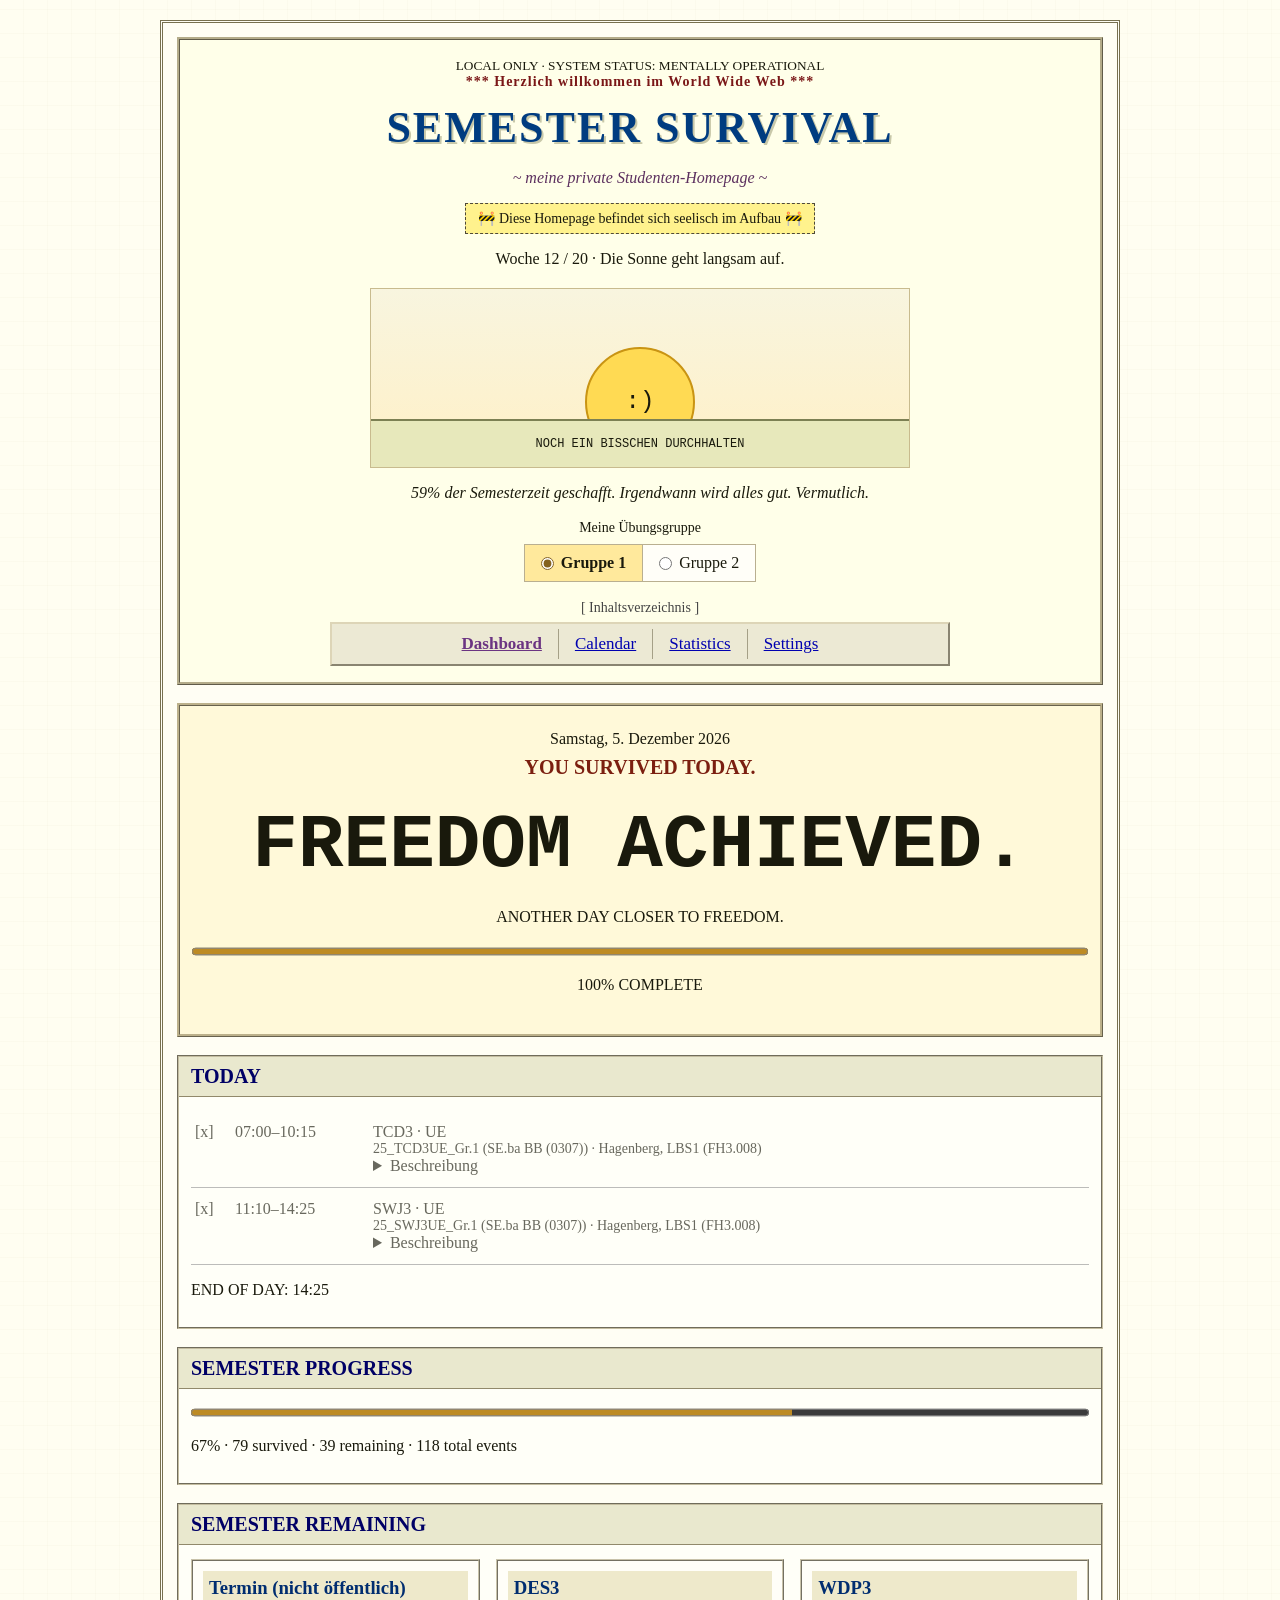
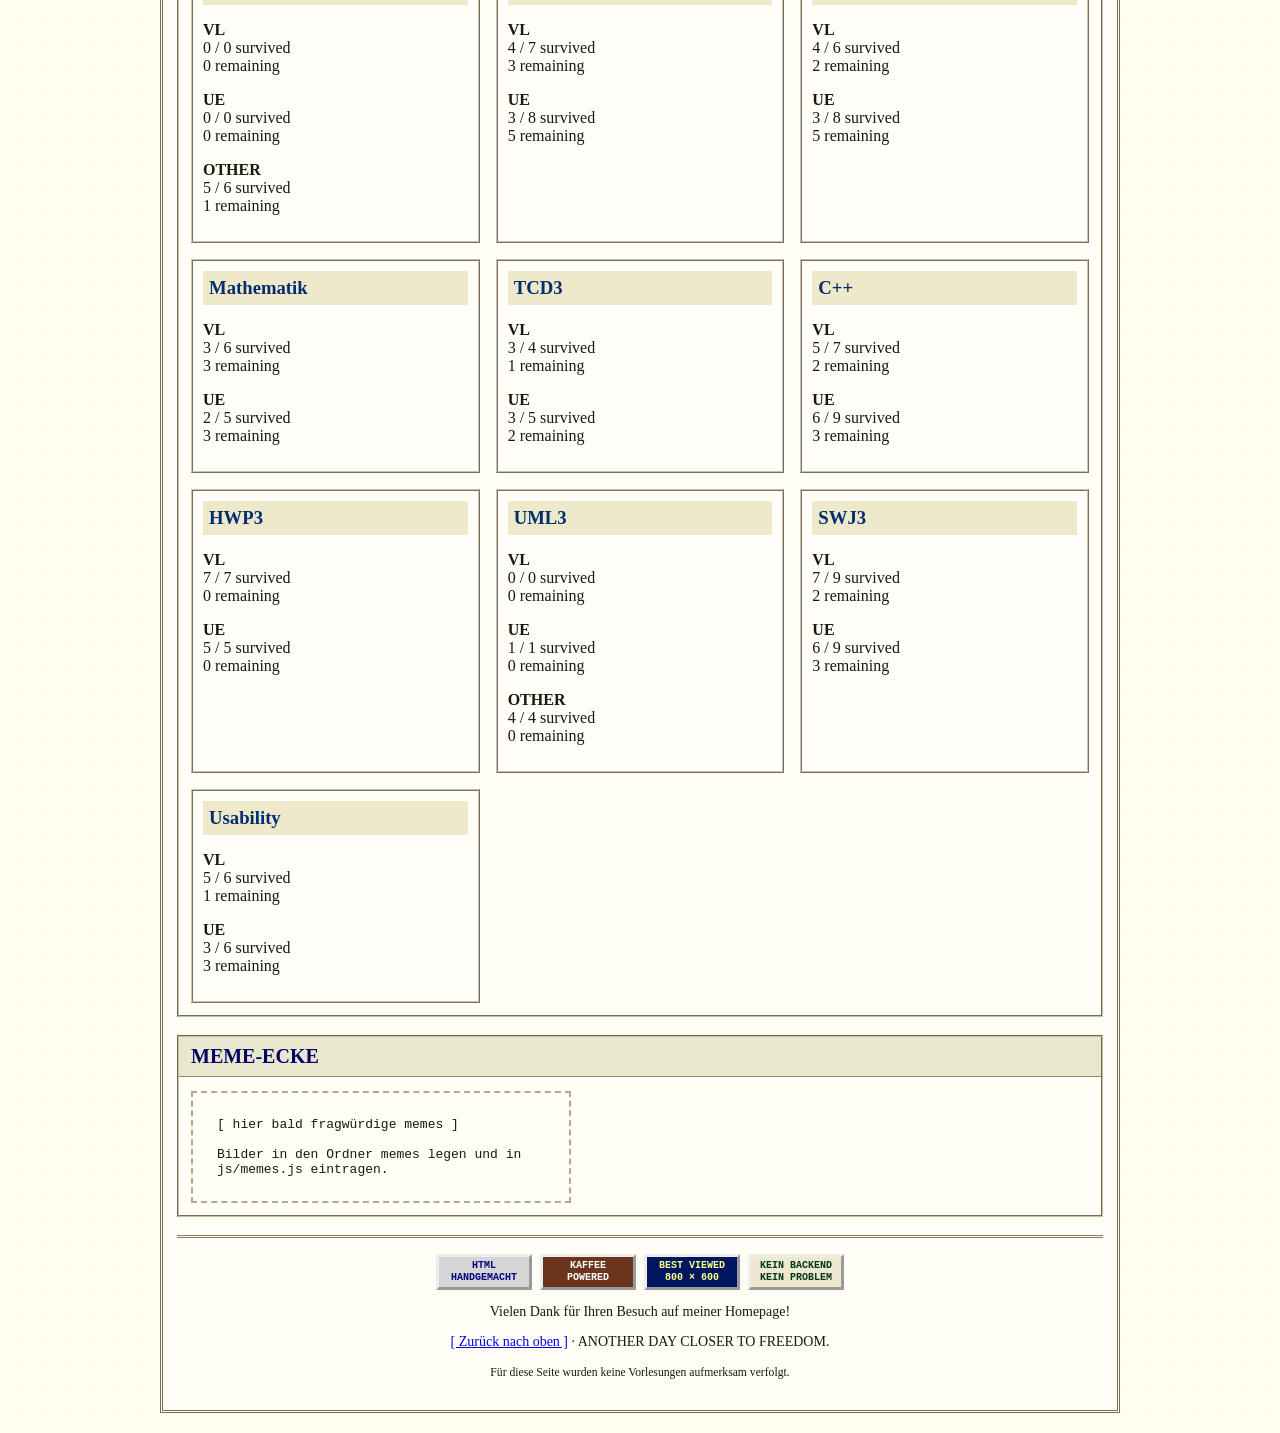
==== index.html @ e429c96f "Semester Survival Website" ====
<!doctype html>
<html lang="de"><head><meta charset="utf-8"><meta name="viewport" content="width=device-width,initial-scale=1"><title>Semester Survival</title><link rel="stylesheet" href="css/base.css"><link rel="stylesheet" href="css/html.css"></head>
<body><div class="shell"><header><small>LOCAL ONLY · SYSTEM STATUS: MENTALLY OPERATIONAL</small><div class="welcome-line">*** Herzlich willkommen im World Wide Web ***</div><h1>SEMESTER SURVIVAL</h1><p class="homepage-subtitle">~ meine private Studenten-Homepage ~</p><div class="construction">🚧 Diese Homepage befindet sich seelisch im Aufbau 🚧</div><p id="era"></p><div class="sun-scene" role="img" aria-label="Eine Sonne geht mit dem Semesterfortschritt auf"><div class="sun">:)</div><div class="horizon">NOCH EIN BISSCHEN DURCHHALTEN</div></div><p id="sun-caption" class="sun-caption"></p><fieldset class="group-toggle"><legend>Meine Übungsgruppe</legend><label><input type="radio" name="study-group" value="1" checked> Gruppe 1</label><label><input type="radio" name="study-group" value="2"> Gruppe 2</label></fieldset><p class="web-directory">[ Inhaltsverzeichnis ]</p><nav aria-label="Hauptnavigation"><button data-view="dashboard">Dashboard</button><button data-view="calendar">Calendar</button><button data-view="statistics">Statistics</button><button data-view="settings">Settings</button></nav></header>
<p id="message" role="status"></p>
<main><section id="dashboard"><article class="hero"><div id="today"></div><h2 id="timer-label">KALENDER IMPORTIEREN</h2><div id="timer" aria-live="off">--:--:--</div><p id="timer-note"></p><progress id="day-progress" max="100" value="0"></progress><p id="day-percent"></p></article><article><h2>TODAY</h2><div id="today-events"></div><p id="day-end"></p></article><article><h2>SEMESTER PROGRESS</h2><progress id="semester-progress" max="100" value="0"></progress><p id="semester-total"></p></article><article><h2>SEMESTER REMAINING</h2><div id="subjects" class="cards"></div></article><article><h2>MEME-ECKE</h2><div id="meme-board" class="meme-board"></div></article></section>
<section id="calendar" hidden><article><div class="month-controls"><button id="prev-month" aria-label="Vorheriger Monat">←</button><h2 id="month-title"></h2><button id="next-month" aria-label="Nächster Monat">→</button></div><div id="month-grid" class="month-grid"></div></article><article><h2 id="selected-date"></h2><div id="selected-events"></div></article></section>
<section id="statistics" hidden><article><h2>STATISTICS</h2><div id="stats"></div></article></section>
<section id="settings" hidden><article><h2>KALENDERIMPORT</h2><p>Deine Datei bleibt auf diesem Gerät. Es werden keine Daten hochgeladen.</p><label class="file-label">ICS-Datei auswählen <input id="file" type="file" accept=".ics,text/calendar"></label><p><button id="reimport">Kalender neu importieren</button> <button id="delete">Alle Daten löschen</button></p><p id="import-info"></p></article><article><h2>SEMESTER & DESIGN</h2><form id="config-form"><label>Semesterbeginn <input id="start-date" type="date" required></label><label>Semesterende <input id="end-date" type="date" required></label><label>Semesterwochen <input id="weeks" type="number" min="1" max="100" required></label><label>Fächer-Mapping (JSON)<textarea id="mapping" rows="12" spellcheck="false"></textarea></label><button type="submit">Einstellungen speichern</button></form></article></section></main><footer><div class="web-badges"><span>HTML<br>HANDGEMACHT</span><span>KAFFEE<br>POWERED</span><span>BEST VIEWED<br>800 × 600</span><span>KEIN BACKEND<br>KEIN PROBLEM</span></div><p>Vielen Dank für Ihren Besuch auf meiner Homepage!</p><p><a href="#">[ Zurück nach oben ]</a> · ANOTHER DAY CLOSER TO FREEDOM.</p><small>Für diese Seite wurden keine Vorlesungen aufmerksam verfolgt.</small></footer></div>
<script src="js/subjects.js"></script><script src="js/calendar.js"></script><script src="js/countdown.js"></script><script src="js/statistics.js"></script><script src="js/designEvolution.js"></script><script src="js/bundledCalendar.js"></script><script src="js/memes.js"></script><script src="js/app.js"></script></body></html>
---- css/base.css ----
*{box-sizing:border-box}body{margin:0;background:#c0c0c0;color:#111;font-family:'Times New Roman',serif}.shell{max-width:1100px;margin:24px auto;padding:16px}header,article{border:2px solid #111;padding:16px;margin-bottom:16px;background:#eee}h1{margin:12px 0;font-size:clamp(26px,5vw,42px)}h2{font-size:18px}nav{display:flex;gap:8px;flex-wrap:wrap}button,input,select,textarea{font:inherit}button{cursor:pointer;padding:8px 14px;border:2px outset #ddd;background:#ddd;color:#111}button[aria-current=page]{font-weight:bold;text-decoration:underline}button:focus-visible,input:focus-visible,select:focus-visible,textarea:focus-visible{outline:3px solid #bd6700;outline-offset:3px}.hero{text-align:center}#timer{font:bold clamp(28px,9vw,100px)/1.2 monospace;overflow-wrap:anywhere}progress{width:100%;height:20px;accent-color:#2762d8}.cards{display:grid;grid-template-columns:repeat(auto-fit,minmax(220px,1fr));gap:16px}.card{padding:12px;border:1px solid currentColor}.event{display:grid;grid-template-columns:32px 130px 1fr;gap:8px;padding:12px 4px;border-bottom:1px solid #999}.event.active{background:#ffed99;font-weight:bold}.event.past{opacity:.65}.detail{display:block;font-size:14px;font-weight:normal;white-space:pre-wrap;overflow-wrap:anywhere}.month-controls{display:flex;justify-content:space-between;align-items:center}.month-grid{display:grid;grid-template-columns:repeat(7,minmax(0,1fr));gap:5px}.month-grid button{min-height:70px;padding:6px}.month-grid .has-events{background:#c6daf9}.month-grid .selected{outline:3px solid #b56300}.month-grid .today{font-weight:bold;border-color:#224fa3}.month-grid small{display:block;font-size:11px}.weekday{text-align:center}label{display:block;margin:14px 0}input,select,textarea{padding:8px;max-width:100%}textarea{width:100%;font-family:monospace}label input, label select{display:block}table{border-collapse:collapse;width:100%}th,td{text-align:left;padding:10px;border:1px solid #888}.table-scroll{overflow:auto}#message:not(:empty){padding:12px;border:1px solid currentColor}footer{display:flex;justify-content:space-between;gap:16px;font-size:12px}[hidden]{display:none!important}@media(max-width:600px){.shell{margin:0;padding:10px}article,header{padding:12px}.event{grid-template-columns:24px 105px 1fr;font-size:14px}.month-grid button{min-height:55px;padding:2px;font-size:13px}footer{display:block}}
---- css/html.css ----
body.html-style{background:#fffdf3;color:#212116;font-family:'Times New Roman',serif}.html-style .shell{max-width:1000px;margin:20px auto}.html-style header,.html-style article{background:transparent;border:0;border-bottom:1px solid #bdb7a0;padding:18px 0;border-radius:0;box-shadow:none}.html-style header{text-align:center;border-bottom:3px double #79725c}.html-style h1{font-size:clamp(28px,5vw,44px)}.html-style h2{font-size:20px}.html-style nav{justify-content:center}.html-style nav button{color:#0000b0;text-decoration:underline;background:transparent;border:0;padding:5px 12px}.html-style nav button[aria-current=page]{color:#6b3482}.html-style .hero{background:#fff8dc;border:1px solid #c9ba8a;padding:28px 12px}.html-style #timer{font-size:clamp(26px,8vw,76px)}.html-style progress{accent-color:#bd8b24;height:15px}.html-style button{background:#f4efdf}.html-style .card{border:1px solid #c7c0a9;background:#fffef8}.html-style .event.active{background:#fff0ad}.sun-scene{height:180px;max-width:540px;margin:20px auto 0;position:relative;overflow:hidden;background:linear-gradient(#f8f5df,#fff0c6);border:1px solid #c8bb8e}.sun{position:absolute;left:50%;bottom:var(--sun-rise,-110px);width:110px;height:110px;margin-left:-55px;border-radius:50%;background:#ffda53;border:2px solid #c99413;display:grid;place-items:center;font:24px monospace;transition:bottom 2s linear}.horizon{position:absolute;bottom:0;height:48px;width:100%;background:#e7e8bb;border-top:2px solid #7c8053;display:grid;place-items:center;font:12px monospace}.sun-caption{text-align:center;font-style:italic}.meme-board{display:flex;flex-wrap:wrap;gap:16px}.meme-board figure{margin:0;max-width:260px;padding:8px;border:1px dashed #999}.meme-board img{max-width:100%;max-height:220px;display:block}.meme-board figcaption{margin-top:6px;font-size:14px}.meme-empty{padding:24px;border:2px dashed #b4aa89;max-width:380px;font-family:monospace}.html-style footer{padding-top:12px}.html-style .month-grid .has-events{background:#fff0ad}@media(prefers-reduced-motion:reduce){.sun{transition:none}}

.group-toggle{display:flex;justify-content:center;gap:0;max-width:300px;margin:18px auto;border:0;padding:0}.group-toggle legend{margin:auto auto 8px;font-size:14px}.group-toggle label{display:flex;align-items:center;gap:7px;margin:0;border:1px solid #b9af90;padding:9px 16px;cursor:pointer;background:#fffef8}.group-toggle label:has(input:checked){background:#ffe99c;font-weight:bold}.group-toggle input{margin:0;accent-color:#84621f}.group-toggle label:first-of-type{border-right:0}

/* Private homepage, circa 1999. Bright, readable and intentionally homemade. */
body.html-style{background-color:#fffef1;background-image:repeating-linear-gradient(0deg,transparent,transparent 23px,#a69b6712 24px),repeating-linear-gradient(90deg,transparent,transparent 23px,#a69b6712 24px);color:#19190c}
.html-style .shell{max-width:960px;background:#fffef4;border:3px double #77704f;padding:14px}
.html-style header{border:3px ridge #b4ac8a;background:#ffffe9;padding:16px 10px;margin-bottom:18px}
.welcome-line{color:#7a1717;font-size:14px;font-weight:bold;letter-spacing:1px}
.html-style h1{color:#003c80;text-shadow:2px 2px #c8c8a9;font-family:'Times New Roman',serif;letter-spacing:2px;margin-bottom:8px}
.homepage-subtitle{font-style:italic;color:#5c305f}.construction{display:inline-block;background:#fff28d;border:1px dashed #4f4939;padding:6px 12px;font-size:14px}
.html-style article{border:2px groove #c4bda0;background:#fffff8;padding:12px;margin-bottom:18px}
.html-style article h2{background:#e9e8ce;border-bottom:1px solid #91896b;margin:-12px -12px 14px;padding:8px 12px;color:#000066;text-align:left}
.html-style .hero{border:3px ridge #bcb18b;background:#fff9d9;padding:24px 12px}
.html-style .hero h2{background:transparent;border:0;margin:0 0 14px;padding:8px;text-align:center;color:#7b1f10}
.html-style nav{gap:0;border:2px outset #ddd5b7;background:#ece9d4;padding:5px;max-width:620px;margin:auto}
.html-style nav button{font-size:17px;border-right:1px solid #a5a087;border-radius:0;padding:5px 16px}.html-style nav button:last-child{border-right:0}
.web-directory{margin:10px 0 6px;font-size:14px;color:#444}
.html-style .card{border:2px ridge #c8c2a9;padding:10px}.html-style .card h3{margin:0 0 12px;background:#eee9cb;padding:6px;color:#002d70}
.html-style button:not([data-view]){border:2px outset #d7d0b3;border-radius:0}.html-style button:not([data-view]):active{border-style:inset}
.html-style .month-grid .selected{outline-color:#000080}.html-style a{color:#0000ee}.html-style a:visited{color:#551a8b}
.html-style footer{display:block;text-align:center;border-top:3px double #858064;padding:16px 4px;font-family:'Times New Roman',serif;font-size:14px}
.web-badges{display:flex;justify-content:center;flex-wrap:wrap;gap:8px}.web-badges span{display:grid;place-content:center;width:96px;height:36px;font:bold 10px/1.2 'Courier New',monospace;background:#d6d6d6;border:3px outset #eee;color:#000080}.web-badges span:nth-child(2){background:#6a351b;color:#fff}.web-badges span:nth-child(3){background:#001760;color:#ffff87}.web-badges span:nth-child(4){background:#eee9ce;color:#00361c}
@media(max-width:600px){.html-style .shell{margin:8px;padding:10px}.html-style nav button{padding:5px 9px;font-size:15px}.welcome-line{font-size:12px}.construction{font-size:12px}.html-style h1{letter-spacing:0}}
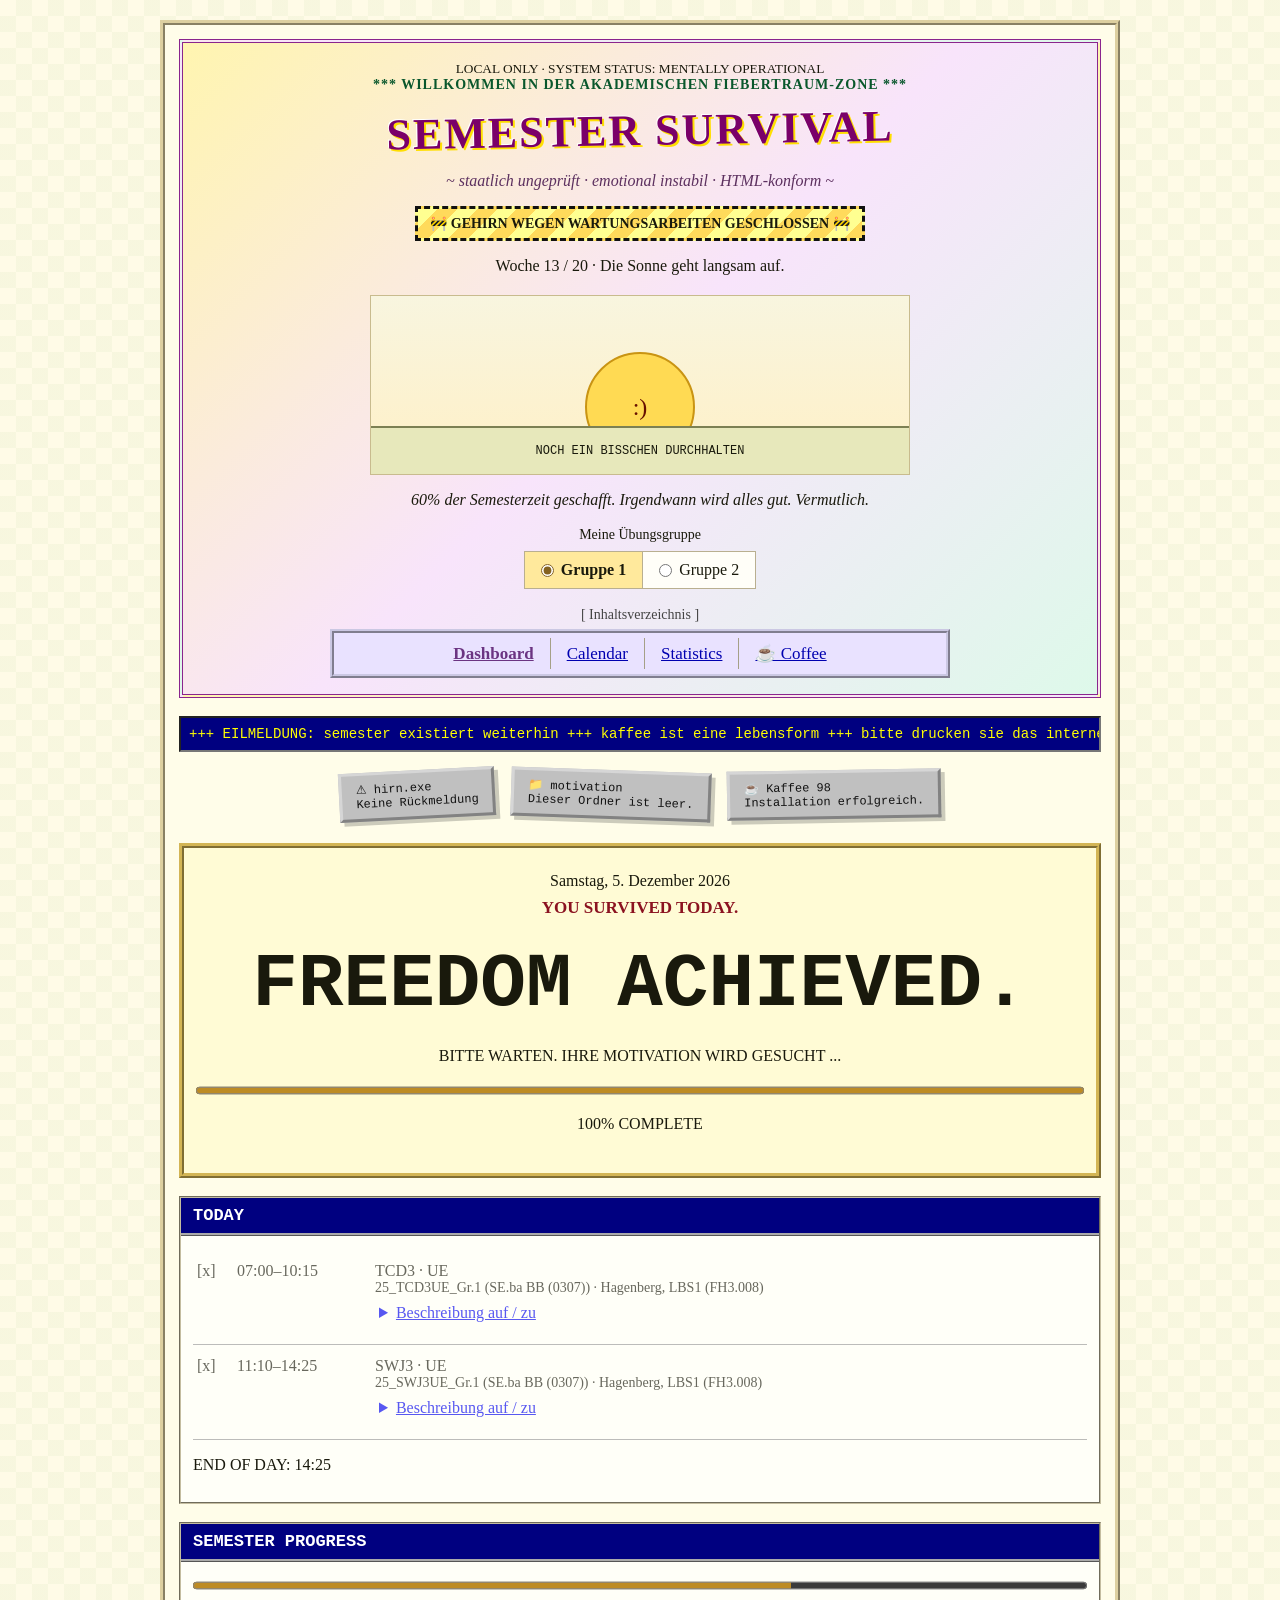
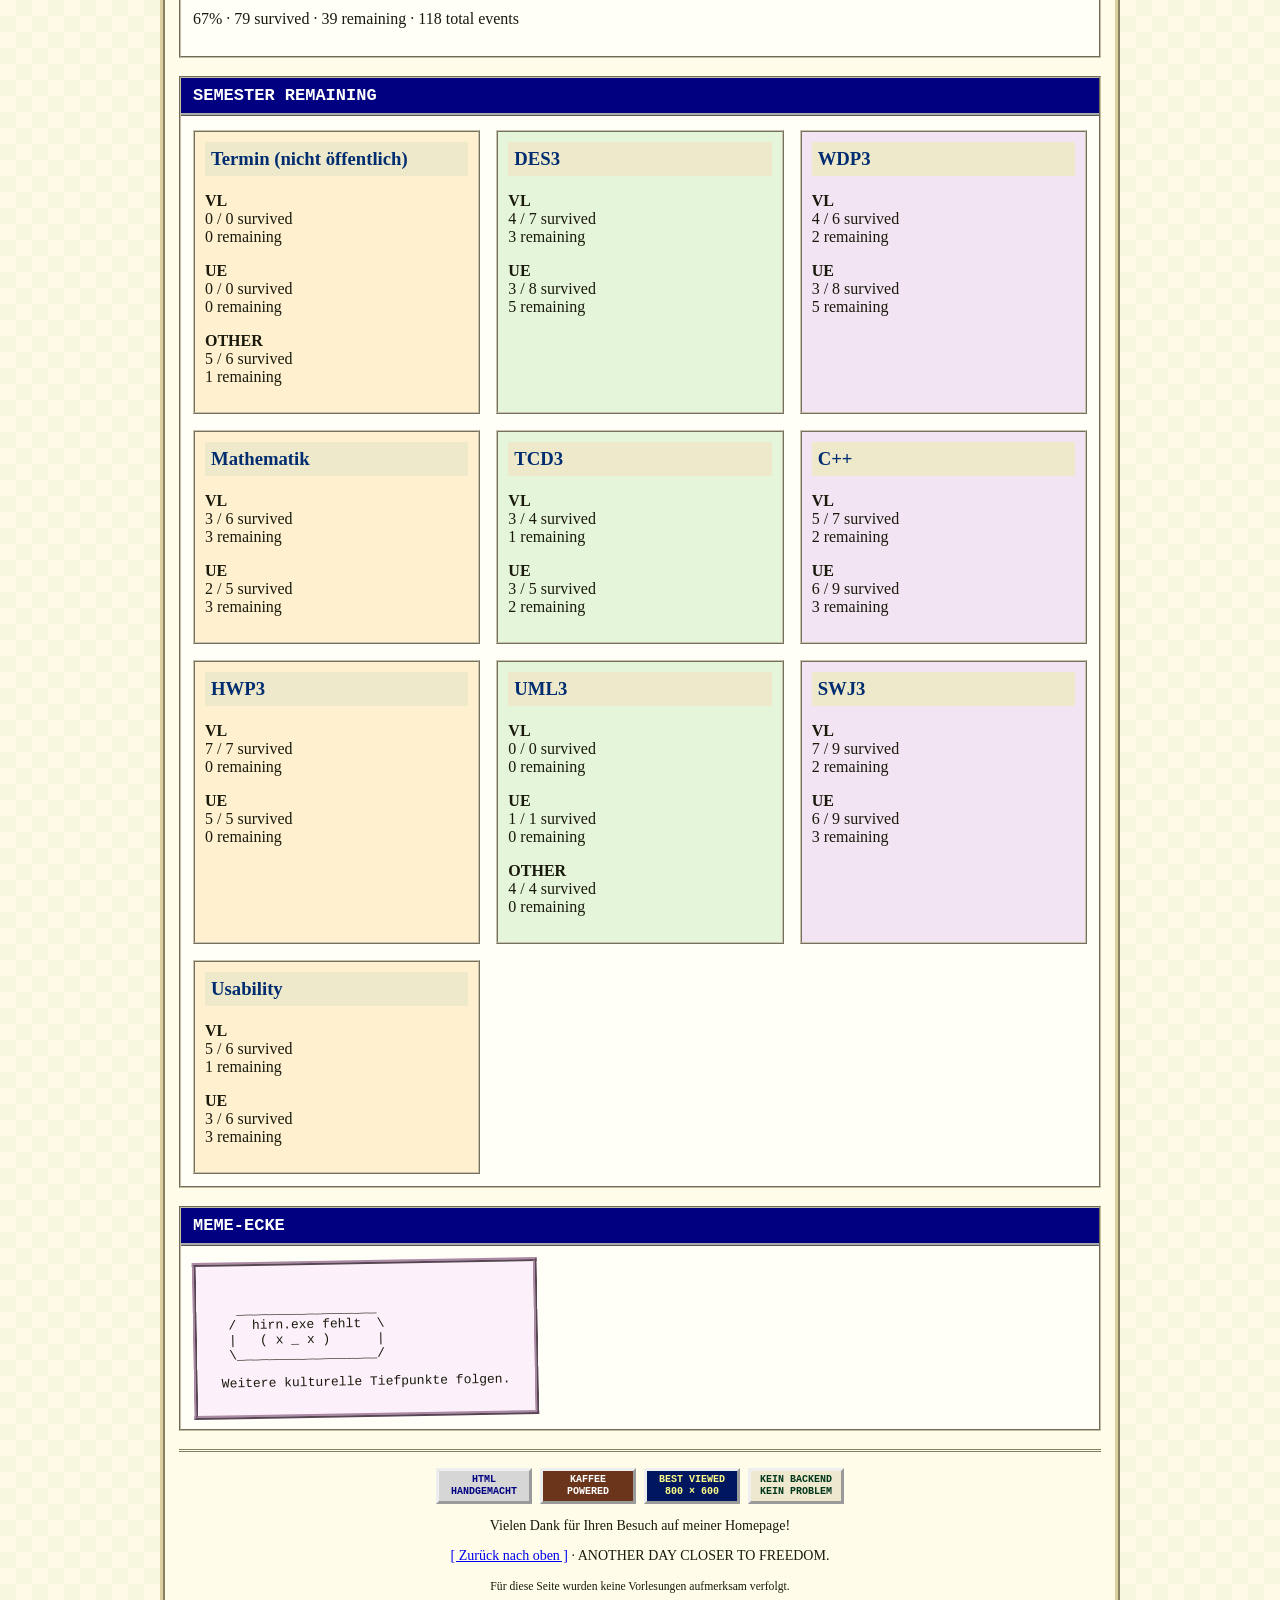
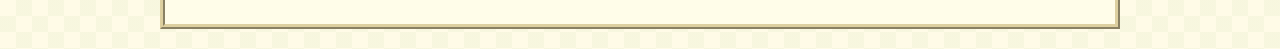
==== commit caf1415d: "dev" ====
--- a/index.html
+++ b/index.html
@@ -1,9 +1,9 @@
 <!doctype html>
-<html lang="de"><head><meta charset="utf-8"><meta name="viewport" content="width=device-width,initial-scale=1"><title>Semester Survival</title><link rel="stylesheet" href="css/base.css"><link rel="stylesheet" href="css/html.css"></head>
-<body><div class="shell"><header><small>LOCAL ONLY · SYSTEM STATUS: MENTALLY OPERATIONAL</small><div class="welcome-line">*** Herzlich willkommen im World Wide Web ***</div><h1>SEMESTER SURVIVAL</h1><p class="homepage-subtitle">~ meine private Studenten-Homepage ~</p><div class="construction">🚧 Diese Homepage befindet sich seelisch im Aufbau 🚧</div><p id="era"></p><div class="sun-scene" role="img" aria-label="Eine Sonne geht mit dem Semesterfortschritt auf"><div class="sun">:)</div><div class="horizon">NOCH EIN BISSCHEN DURCHHALTEN</div></div><p id="sun-caption" class="sun-caption"></p><fieldset class="group-toggle"><legend>Meine Übungsgruppe</legend><label><input type="radio" name="study-group" value="1" checked> Gruppe 1</label><label><input type="radio" name="study-group" value="2"> Gruppe 2</label></fieldset><p class="web-directory">[ Inhaltsverzeichnis ]</p><nav aria-label="Hauptnavigation"><button data-view="dashboard">Dashboard</button><button data-view="calendar">Calendar</button><button data-view="statistics">Statistics</button><button data-view="settings">Settings</button></nav></header>
-<p id="message" role="status"></p>
+<html lang="de"><head><meta charset="utf-8"><meta name="viewport" content="width=device-width,initial-scale=1"><title>Semester Survival</title><link rel="stylesheet" href="css/base.css"><link rel="stylesheet" href="css/html.css"><link rel="stylesheet" href="css/cursed.css"></head>
+<body><div class="shell"><header><small>LOCAL ONLY · SYSTEM STATUS: MENTALLY OPERATIONAL</small><div class="welcome-line">*** WILLKOMMEN IN DER AKADEMISCHEN FIEBERTRAUM-ZONE ***</div><h1>SEMESTER SURVIVAL</h1><p class="homepage-subtitle">~ staatlich ungeprüft · emotional instabil · HTML-konform ~</p><div class="construction">🚧 GEHIRN WEGEN WARTUNGSARBEITEN GESCHLOSSEN 🚧</div><p id="era"></p><div class="sun-scene" role="img" aria-label="Eine Sonne geht mit dem Semesterfortschritt auf"><div class="sun">:)</div><div class="horizon">NOCH EIN BISSCHEN DURCHHALTEN</div></div><p id="sun-caption" class="sun-caption"></p><fieldset class="group-toggle"><legend>Meine Übungsgruppe</legend><label><input type="radio" name="study-group" value="1" checked> Gruppe 1</label><label><input type="radio" name="study-group" value="2"> Gruppe 2</label></fieldset><p class="web-directory">[ Inhaltsverzeichnis ]</p><nav aria-label="Hauptnavigation"><button data-view="dashboard">Dashboard</button><button data-view="calendar">Calendar</button><button data-view="statistics">Statistics</button><button data-view="coffee">☕ Coffee</button></nav></header>
+<div class="cursed-ticker"><span>+++ EILMELDUNG: semester existiert weiterhin +++ kaffee ist eine lebensform +++ bitte drucken sie das internet nicht aus +++</span></div><div class="desktop-junk" aria-hidden="true"><span>⚠ hirn.exe<br>Keine Rückmeldung</span><span>📁 motivation<br>Dieser Ordner ist leer.</span><span>☕ Kaffee 98<br>Installation erfolgreich.</span></div><p id="message" role="status"></p>
 <main><section id="dashboard"><article class="hero"><div id="today"></div><h2 id="timer-label">KALENDER IMPORTIEREN</h2><div id="timer" aria-live="off">--:--:--</div><p id="timer-note"></p><progress id="day-progress" max="100" value="0"></progress><p id="day-percent"></p></article><article><h2>TODAY</h2><div id="today-events"></div><p id="day-end"></p></article><article><h2>SEMESTER PROGRESS</h2><progress id="semester-progress" max="100" value="0"></progress><p id="semester-total"></p></article><article><h2>SEMESTER REMAINING</h2><div id="subjects" class="cards"></div></article><article><h2>MEME-ECKE</h2><div id="meme-board" class="meme-board"></div></article></section>
 <section id="calendar" hidden><article><div class="month-controls"><button id="prev-month" aria-label="Vorheriger Monat">←</button><h2 id="month-title"></h2><button id="next-month" aria-label="Nächster Monat">→</button></div><div id="month-grid" class="month-grid"></div></article><article><h2 id="selected-date"></h2><div id="selected-events"></div></article></section>
 <section id="statistics" hidden><article><h2>STATISTICS</h2><div id="stats"></div></article></section>
-<section id="settings" hidden><article><h2>KALENDERIMPORT</h2><p>Deine Datei bleibt auf diesem Gerät. Es werden keine Daten hochgeladen.</p><label class="file-label">ICS-Datei auswählen <input id="file" type="file" accept=".ics,text/calendar"></label><p><button id="reimport">Kalender neu importieren</button> <button id="delete">Alle Daten löschen</button></p><p id="import-info"></p></article><article><h2>SEMESTER & DESIGN</h2><form id="config-form"><label>Semesterbeginn <input id="start-date" type="date" required></label><label>Semesterende <input id="end-date" type="date" required></label><label>Semesterwochen <input id="weeks" type="number" min="1" max="100" required></label><label>Fächer-Mapping (JSON)<textarea id="mapping" rows="12" spellcheck="false"></textarea></label><button type="submit">Einstellungen speichern</button></form></article></section></main><footer><div class="web-badges"><span>HTML<br>HANDGEMACHT</span><span>KAFFEE<br>POWERED</span><span>BEST VIEWED<br>800 × 600</span><span>KEIN BACKEND<br>KEIN PROBLEM</span></div><p>Vielen Dank für Ihren Besuch auf meiner Homepage!</p><p><a href="#">[ Zurück nach oben ]</a> · ANOTHER DAY CLOSER TO FREEDOM.</p><small>Für diese Seite wurden keine Vorlesungen aufmerksam verfolgt.</small></footer></div>
-<script src="js/subjects.js"></script><script src="js/calendar.js"></script><script src="js/countdown.js"></script><script src="js/statistics.js"></script><script src="js/designEvolution.js"></script><script src="js/bundledCalendar.js"></script><script src="js/memes.js"></script><script src="js/app.js"></script></body></html>
+<section id="coffee" hidden><article class="coffee-hero"><h2>☕ GEMEINSCHAFTSKAFFEE.exe</h2><p>Die Bohne ist stärker als der Wille.</p><div id="coffee-savings" class="coffee-number"></div><p>Ersparnis-Rechnung bis jetzt</p><p id="coffee-days"></p><code id="coffee-formula"></code></article><article><h2>BOHNENBUCHHALTUNG</h2><div id="coffee-costs"></div><p class="calculation-note">Vergleich: früher 3,80 € pro Person und Uni-Tag. Davon ziehen wir hier die gesamten Gemeinschaftsausgaben ab. Das ist eine Vergleichsrechnung, keine Pro-Kopf-Abrechnung. Eine echte Gruppenersparnis benötigt die Anzahl der Kaffeetrinker. Abgeschlossene Tage zählen erst nach dem letzten Termin; nur Tage im konfigurierten Semester zählen.</p></article><article><h2>☕ EHRENTAFEL DER BOHNENBESCHAFFER ☕</h2><div id="coffee-hall" class="coffee-hall"></div><div class="table-scroll"><table><thead><tr><th>Nr.</th><th>Käufer</th><th>Kaufdatum</th><th>Menge</th><th>Kosten</th></tr></thead><tbody id="coffee-buyers"></tbody></table></div></article></section></main><footer><div class="web-badges"><span>HTML<br>HANDGEMACHT</span><span>KAFFEE<br>POWERED</span><span>BEST VIEWED<br>800 × 600</span><span>KEIN BACKEND<br>KEIN PROBLEM</span></div><p>Vielen Dank für Ihren Besuch auf meiner Homepage!</p><p><a href="#">[ Zurück nach oben ]</a> · ANOTHER DAY CLOSER TO FREEDOM.</p><small>Für diese Seite wurden keine Vorlesungen aufmerksam verfolgt.</small></footer></div>
+<script src="js/subjects.js"></script><script src="js/calendar.js"></script><script src="js/countdown.js"></script><script src="js/statistics.js"></script><script src="js/designEvolution.js"></script><script src="js/bundledCalendar.js"></script><script src="js/memes.js"></script><script src="js/coffee.js"></script><script src="js/app.js"></script></body></html>
--- a/css/cursed.css
+++ b/css/cursed.css
@@ -0,0 +1,17 @@
+/* Readable information, deeply questionable decoration. */
+body.html-style{background-color:#fffbe7;background-image:repeating-conic-gradient(#e8efce55 0% 25%,transparent 0% 50%);background-size:32px 32px}
+.html-style .shell{border:5px ridge #ddd0a0;background:#fffde9}
+.html-style header{border:4px double #8a258d;background:linear-gradient(135deg,#fff5b0,#f8e4fb,#def9ea)}
+.html-style h1{color:#7a0069;text-shadow:2px 2px #ffdf00,-1px -1px #fff;transform:rotate(-1deg)}
+.welcome-line{font-family:'Comic Sans MS',cursive;color:#09572c}.construction{border:3px dashed #111;background:repeating-linear-gradient(135deg,#ffff91 0 14px,#ffda5b 14px 28px);font-weight:bold}
+.html-style nav{border:4px ridge #cbc8e3;background:#e9e2ff}.html-style nav button{font-family:'Comic Sans MS','Times New Roman',cursive}
+.cursed-ticker{overflow:hidden;white-space:nowrap;border:2px inset #777;background:#000080;color:#ffff00;font:14px 'Courier New',monospace;padding:8px;margin-bottom:14px}.cursed-ticker span{display:inline-block;animation:cursed-scroll 28s linear infinite}.cursed-ticker:hover span{animation-play-state:paused}
+@keyframes cursed-scroll{from{transform:translateX(10%)}to{transform:translateX(-100%)}}
+.desktop-junk{display:flex;justify-content:center;gap:16px;flex-wrap:wrap;margin:18px 0 24px}.desktop-junk span{border:3px outset #d6d6d6;background:#c0c0c0;padding:7px 14px;font:12px 'Courier New',monospace;color:#111;box-shadow:4px 4px #0003}.desktop-junk span:nth-child(1){transform:rotate(-3deg)}.desktop-junk span:nth-child(2){transform:rotate(2deg)}.desktop-junk span:nth-child(3){transform:rotate(-1deg)}
+.html-style article h2{background:#000080;color:#fff;font:700 17px 'Courier New',monospace;border-bottom:3px ridge #aaa}.html-style .hero{border:5px ridge #d3b555;background:#fffbd5}.html-style .hero h2{color:#8b1220;background:transparent;font-family:'Times New Roman',serif}
+.html-style .card:nth-child(3n+1){background:#fff1cf}.html-style .card:nth-child(3n+2){background:#e5f5da}.html-style .card:nth-child(3n){background:#f3e4f3}.html-style .card h3{font-family:'Comic Sans MS',cursive}
+.sun{font-family:'Comic Sans MS',cursive;color:#671000}.meme-empty{background:#fcf1fb;border:4px ridge #ab89a3;transform:rotate(-1deg)}
+details summary{cursor:pointer;padding:8px 4px;text-decoration:underline;color:#0000ee;min-height:36px}details[open]{background:#fffef1;border:1px dotted #837758;padding:4px}details[open] summary{color:#551a8b}.detail{user-select:text}
+.html-style .coffee-hero{text-align:center;background:#fff0ce;border:5px ridge #997251}.coffee-number{font:bold clamp(34px,7vw,70px) 'Courier New',monospace;color:#386800;overflow-wrap:anywhere}.coffee-hall{display:flex;gap:12px;flex-wrap:wrap;margin:16px 0}.buyer-badge{background:#ffef73;border:4px ridge #d8bd38;padding:16px;font:bold 20px 'Comic Sans MS',cursive;transform:rotate(-2deg)}.calculation-note{font-size:14px;color:#514334;max-width:75ch}#coffee-formula{display:block;overflow-wrap:anywhere}
+@media(prefers-reduced-motion:reduce){.cursed-ticker span{animation:none;white-space:normal}.cursed-ticker{white-space:normal}}
+@media(max-width:600px){.desktop-junk{gap:8px}.desktop-junk span{font-size:10px;padding:6px}.html-style h1{font-size:28px}.html-style nav{max-width:100%;gap:4px}.html-style nav button{font-size:14px;padding:6px}.construction{max-width:100%}.html-style .shell{margin:4px}}
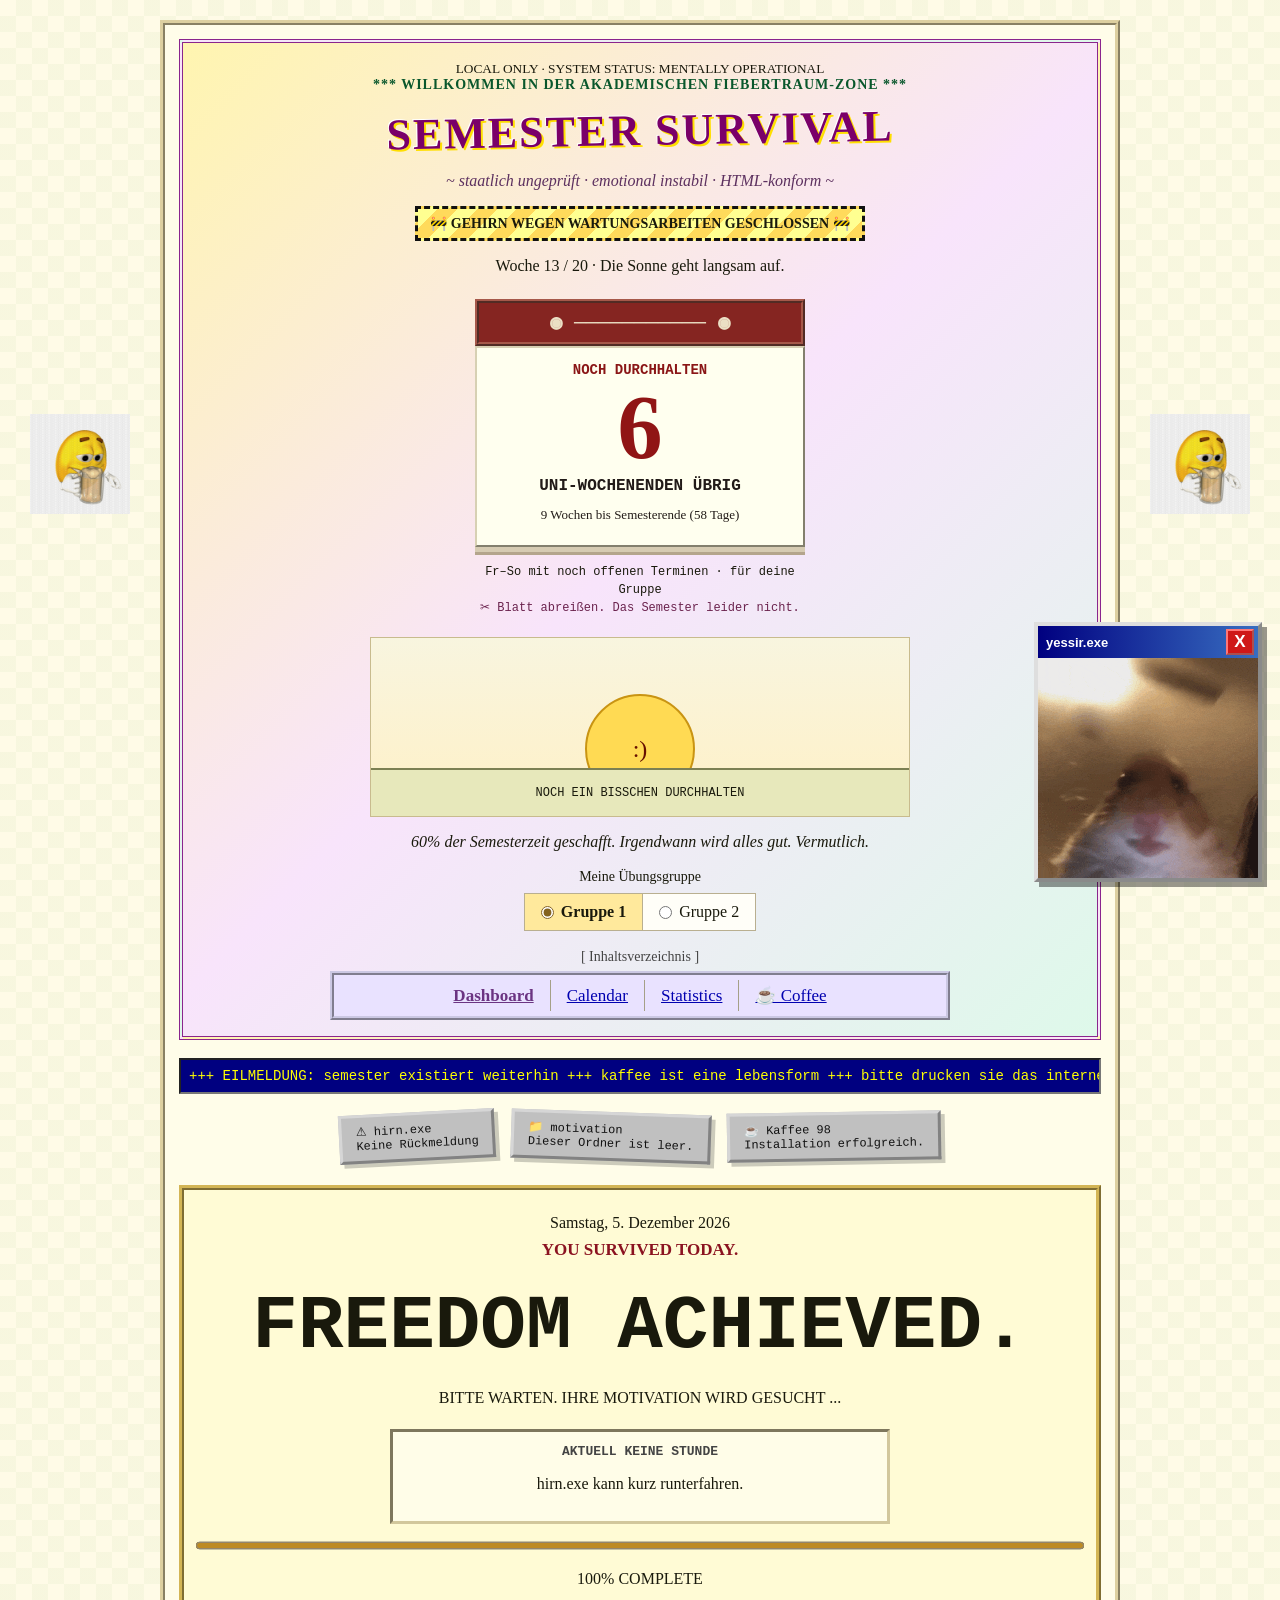
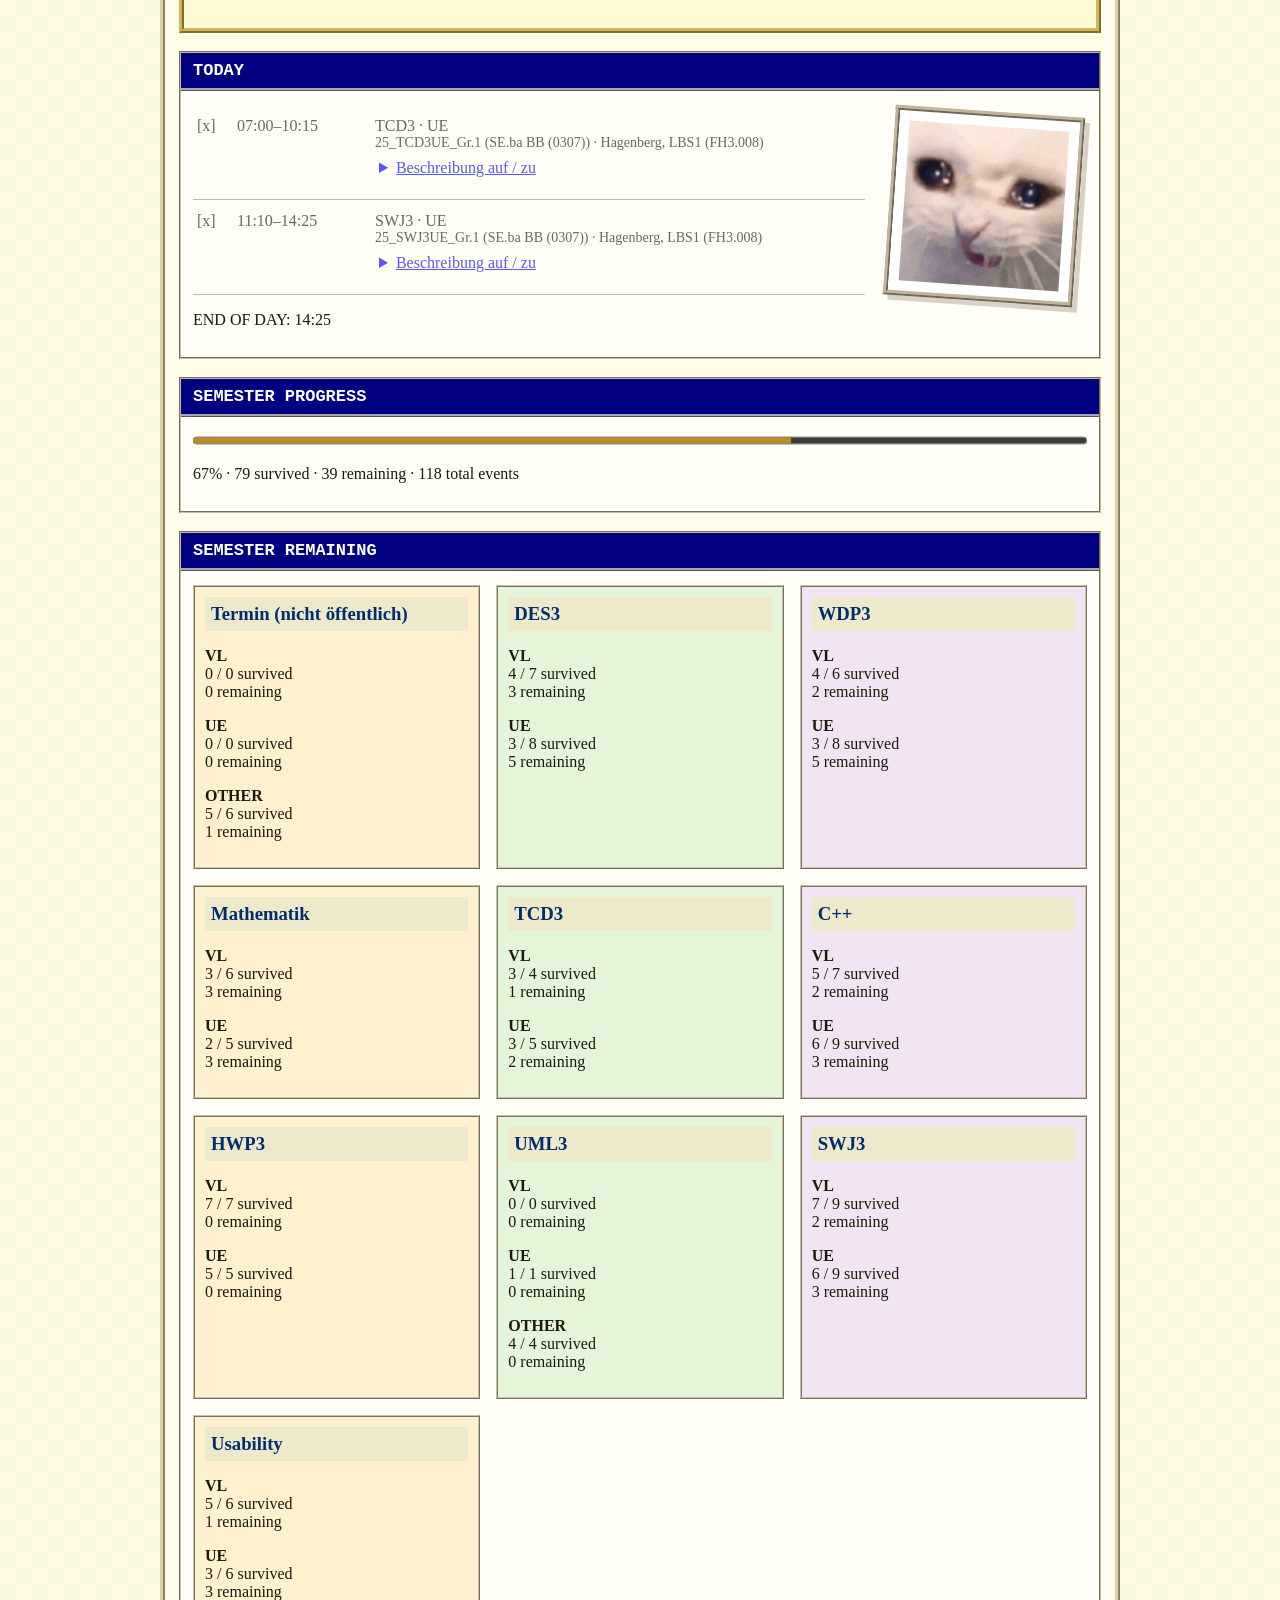
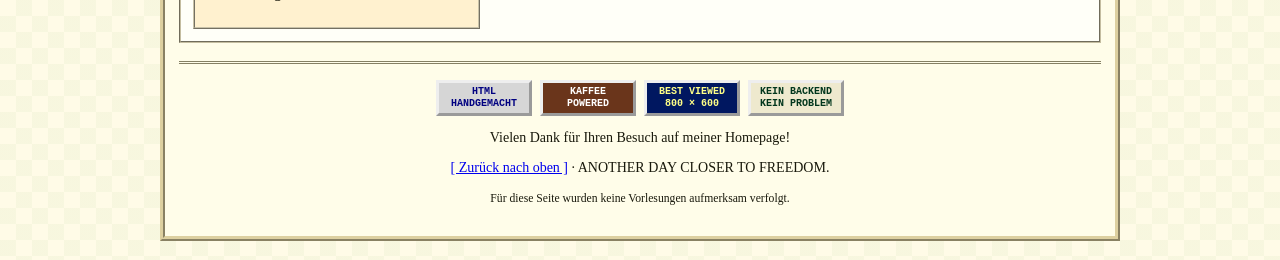
==== commit 7e704249: "dev" ====
--- a/index.html
+++ b/index.html
@@ -1,9 +1,9 @@
 <!doctype html>
 <html lang="de"><head><meta charset="utf-8"><meta name="viewport" content="width=device-width,initial-scale=1"><title>Semester Survival</title><link rel="stylesheet" href="css/base.css"><link rel="stylesheet" href="css/html.css"><link rel="stylesheet" href="css/cursed.css"></head>
-<body><div class="shell"><header><small>LOCAL ONLY · SYSTEM STATUS: MENTALLY OPERATIONAL</small><div class="welcome-line">*** WILLKOMMEN IN DER AKADEMISCHEN FIEBERTRAUM-ZONE ***</div><h1>SEMESTER SURVIVAL</h1><p class="homepage-subtitle">~ staatlich ungeprüft · emotional instabil · HTML-konform ~</p><div class="construction">🚧 GEHIRN WEGEN WARTUNGSARBEITEN GESCHLOSSEN 🚧</div><p id="era"></p><div class="sun-scene" role="img" aria-label="Eine Sonne geht mit dem Semesterfortschritt auf"><div class="sun">:)</div><div class="horizon">NOCH EIN BISSCHEN DURCHHALTEN</div></div><p id="sun-caption" class="sun-caption"></p><fieldset class="group-toggle"><legend>Meine Übungsgruppe</legend><label><input type="radio" name="study-group" value="1" checked> Gruppe 1</label><label><input type="radio" name="study-group" value="2"> Gruppe 2</label></fieldset><p class="web-directory">[ Inhaltsverzeichnis ]</p><nav aria-label="Hauptnavigation"><button data-view="dashboard">Dashboard</button><button data-view="calendar">Calendar</button><button data-view="statistics">Statistics</button><button data-view="coffee">☕ Coffee</button></nav></header>
+<body><div class="beer-orbit beer-left" aria-hidden="true"><img src="img/1776745_11707.gif" width="500" height="500" alt=""></div><div class="beer-orbit beer-right" aria-hidden="true"><img src="img/1776745_11707.gif" width="500" height="500" alt=""></div><div class="shell"><header><small>LOCAL ONLY · SYSTEM STATUS: MENTALLY OPERATIONAL</small><div class="welcome-line">*** WILLKOMMEN IN DER AKADEMISCHEN FIEBERTRAUM-ZONE ***</div><h1>SEMESTER SURVIVAL</h1><p class="homepage-subtitle">~ staatlich ungeprüft · emotional instabil · HTML-konform ~</p><div class="construction">🚧 GEHIRN WEGEN WARTUNGSARBEITEN GESCHLOSSEN 🚧</div><p id="era"></p><div class="week-calendar"><div class="week-calendar-binding" aria-hidden="true">◉ ─────────── ◉</div><button id="tear-week" class="week-calendar-sheet" type="button" aria-label="Kalenderblatt abreißen"><span class="week-calendar-heading">NOCH DURCHHALTEN</span><strong id="weekends-left">--</strong><span>UNI-WOCHENENDEN ÜBRIG</span><small id="calendar-weeks-left"></small></button><p class="week-calendar-note">Fr–So mit noch offenen Terminen · für deine Gruppe<br><span>✂ Blatt abreißen. Das Semester leider nicht.</span></p></div><div class="sun-scene" role="img" aria-label="Eine Sonne geht mit dem Semesterfortschritt auf"><div class="sun">:)</div><div class="horizon">NOCH EIN BISSCHEN DURCHHALTEN</div></div><p id="sun-caption" class="sun-caption"></p><fieldset class="group-toggle"><legend>Meine Übungsgruppe</legend><label><input type="radio" name="study-group" value="1" checked> Gruppe 1</label><label><input type="radio" name="study-group" value="2"> Gruppe 2</label></fieldset><p class="web-directory">[ Inhaltsverzeichnis ]</p><nav aria-label="Hauptnavigation"><button data-view="dashboard">Dashboard</button><button data-view="calendar">Calendar</button><button data-view="statistics">Statistics</button><button data-view="coffee">☕ Coffee</button></nav></header>
 <div class="cursed-ticker"><span>+++ EILMELDUNG: semester existiert weiterhin +++ kaffee ist eine lebensform +++ bitte drucken sie das internet nicht aus +++</span></div><div class="desktop-junk" aria-hidden="true"><span>⚠ hirn.exe<br>Keine Rückmeldung</span><span>📁 motivation<br>Dieser Ordner ist leer.</span><span>☕ Kaffee 98<br>Installation erfolgreich.</span></div><p id="message" role="status"></p>
-<main><section id="dashboard"><article class="hero"><div id="today"></div><h2 id="timer-label">KALENDER IMPORTIEREN</h2><div id="timer" aria-live="off">--:--:--</div><p id="timer-note"></p><progress id="day-progress" max="100" value="0"></progress><p id="day-percent"></p></article><article><h2>TODAY</h2><div id="today-events"></div><p id="day-end"></p></article><article><h2>SEMESTER PROGRESS</h2><progress id="semester-progress" max="100" value="0"></progress><p id="semester-total"></p></article><article><h2>SEMESTER REMAINING</h2><div id="subjects" class="cards"></div></article><article><h2>MEME-ECKE</h2><div id="meme-board" class="meme-board"></div></article></section>
+<main><section id="dashboard"><article class="hero"><div id="today"></div><h2 id="timer-label">KALENDER IMPORTIEREN</h2><div id="timer" aria-live="off">--:--:--</div><p id="timer-note"></p><div class="lesson-clock"><h3 id="lesson-label"></h3><div id="lesson-timers"></div></div><progress id="day-progress" max="100" value="0"></progress><p id="day-percent"></p></article><article class="attendance-article"><h2>TODAY</h2><figure class="cursed-photo attendance-cat"><img src="img/tumblr_5c0a333415df0bd1a324178a2ef43d12_bbdc54ec_400.gif" width="280" height="280" alt="Traurige Katze mit großen, tränenden Augen" loading="lazy"></figure><div id="today-events"></div><p id="day-end"></p></article><article><h2>SEMESTER PROGRESS</h2><progress id="semester-progress" max="100" value="0"></progress><p id="semester-total"></p></article><article><h2>SEMESTER REMAINING</h2><div id="subjects" class="cards"></div></article><article id="meme-section" hidden><h2>MEME-ECKE</h2><div id="meme-board" class="meme-board"></div></article></section>
 <section id="calendar" hidden><article><div class="month-controls"><button id="prev-month" aria-label="Vorheriger Monat">←</button><h2 id="month-title"></h2><button id="next-month" aria-label="Nächster Monat">→</button></div><div id="month-grid" class="month-grid"></div></article><article><h2 id="selected-date"></h2><div id="selected-events"></div></article></section>
-<section id="statistics" hidden><article><h2>STATISTICS</h2><div id="stats"></div></article></section>
-<section id="coffee" hidden><article class="coffee-hero"><h2>☕ GEMEINSCHAFTSKAFFEE.exe</h2><p>Die Bohne ist stärker als der Wille.</p><div id="coffee-savings" class="coffee-number"></div><p>Ersparnis-Rechnung bis jetzt</p><p id="coffee-days"></p><code id="coffee-formula"></code></article><article><h2>BOHNENBUCHHALTUNG</h2><div id="coffee-costs"></div><p class="calculation-note">Vergleich: früher 3,80 € pro Person und Uni-Tag. Davon ziehen wir hier die gesamten Gemeinschaftsausgaben ab. Das ist eine Vergleichsrechnung, keine Pro-Kopf-Abrechnung. Eine echte Gruppenersparnis benötigt die Anzahl der Kaffeetrinker. Abgeschlossene Tage zählen erst nach dem letzten Termin; nur Tage im konfigurierten Semester zählen.</p></article><article><h2>☕ EHRENTAFEL DER BOHNENBESCHAFFER ☕</h2><div id="coffee-hall" class="coffee-hall"></div><div class="table-scroll"><table><thead><tr><th>Nr.</th><th>Käufer</th><th>Kaufdatum</th><th>Menge</th><th>Kosten</th></tr></thead><tbody id="coffee-buyers"></tbody></table></div></article></section></main><footer><div class="web-badges"><span>HTML<br>HANDGEMACHT</span><span>KAFFEE<br>POWERED</span><span>BEST VIEWED<br>800 × 600</span><span>KEIN BACKEND<br>KEIN PROBLEM</span></div><p>Vielen Dank für Ihren Besuch auf meiner Homepage!</p><p><a href="#">[ Zurück nach oben ]</a> · ANOTHER DAY CLOSER TO FREEDOM.</p><small>Für diese Seite wurden keine Vorlesungen aufmerksam verfolgt.</small></footer></div>
-<script src="js/subjects.js"></script><script src="js/calendar.js"></script><script src="js/countdown.js"></script><script src="js/statistics.js"></script><script src="js/designEvolution.js"></script><script src="js/bundledCalendar.js"></script><script src="js/memes.js"></script><script src="js/coffee.js"></script><script src="js/app.js"></script></body></html>
+<section id="statistics" hidden><article><h2>STATISTICS</h2><div id="stats"></div><figure class="cursed-photo statistic-cat"><img src="img/eBN3x7.gif" width="320" height="346" alt="Katze neben einem Weinglas im bunten Discolicht" loading="lazy"></figure></article></section>
+<section id="coffee" hidden><article class="coffee-hero"><h2>☕ GEMEINSCHAFTSKAFFEE.exe</h2><p>Die Bohne ist stärker als der Wille.</p><figure class="cursed-photo coffee-painting"><img src="img/tumblr_inline_ob1j8sKy8g1qmspc6_500.gif" width="450" height="450" alt="Figuren aus einem historischen Gemälde bestaunen eine riesige Kaffeetasse" loading="lazy"></figure><div id="coffee-savings" class="coffee-number"></div><p>Ersparnis-Rechnung bis jetzt</p><p id="coffee-days"></p><code id="coffee-formula"></code></article><article><h2>BOHNENBUCHHALTUNG</h2><div id="coffee-costs"></div><p class="calculation-note">Vergleich: früher 3,80 € pro Person und Uni-Tag. Davon ziehen wir hier die gesamten Gemeinschaftsausgaben ab. Das ist eine Vergleichsrechnung, keine Pro-Kopf-Abrechnung. Eine echte Gruppenersparnis benötigt die Anzahl der Kaffeetrinker. Abgeschlossene Tage zählen erst nach dem letzten Termin; nur Tage im konfigurierten Semester zählen.</p></article><article><h2>☕ EHRENTAFEL DER BOHNENBESCHAFFER ☕</h2><div id="coffee-hall" class="coffee-hall"></div><div class="table-scroll"><table><thead><tr><th>Nr.</th><th>Käufer</th><th>Kaufdatum</th><th>Menge</th><th>Kosten</th></tr></thead><tbody id="coffee-buyers"></tbody></table></div></article></section></main><footer><div class="web-badges"><span>HTML<br>HANDGEMACHT</span><span>KAFFEE<br>POWERED</span><span>BEST VIEWED<br>800 × 600</span><span>KEIN BACKEND<br>KEIN PROBLEM</span></div><p>Vielen Dank für Ihren Besuch auf meiner Homepage!</p><p><a href="#">[ Zurück nach oben ]</a> · ANOTHER DAY CLOSER TO FREEDOM.</p><small>Für diese Seite wurden keine Vorlesungen aufmerksam verfolgt.</small></footer></div>
+<aside id="yessir-window" class="yessir-window" aria-label="Yessir-Fenster"><div class="yessir-titlebar"><span>yessir.exe</span><button id="yessir-close" type="button" aria-label="Yessir-Fenster schließen">X</button></div><img src="img/yessir-4t.gif" width="220" height="220" alt="Yessir-Meme"></aside><script src="js/subjects.js"></script><script src="js/calendar.js"></script><script src="js/countdown.js"></script><script src="js/statistics.js"></script><script src="js/designEvolution.js"></script><script src="js/bundledCalendar.js"></script><script src="js/memes.js"></script><script src="js/coffee.js"></script><script src="js/app.js"></script><script src="js/yessir.js"></script></body></html>
--- a/css/cursed.css
+++ b/css/cursed.css
@@ -15,3 +15,24 @@
 .html-style .coffee-hero{text-align:center;background:#fff0ce;border:5px ridge #997251}.coffee-number{font:bold clamp(34px,7vw,70px) 'Courier New',monospace;color:#386800;overflow-wrap:anywhere}.coffee-hall{display:flex;gap:12px;flex-wrap:wrap;margin:16px 0}.buyer-badge{background:#ffef73;border:4px ridge #d8bd38;padding:16px;font:bold 20px 'Comic Sans MS',cursive;transform:rotate(-2deg)}.calculation-note{font-size:14px;color:#514334;max-width:75ch}#coffee-formula{display:block;overflow-wrap:anywhere}
 @media(prefers-reduced-motion:reduce){.cursed-ticker span{animation:none;white-space:normal}.cursed-ticker{white-space:normal}}
 @media(max-width:600px){.desktop-junk{gap:8px}.desktop-junk span{font-size:10px;padding:6px}.html-style h1{font-size:28px}.html-style nav{max-width:100%;gap:4px}.html-style nav button{font-size:14px;padding:6px}.construction{max-width:100%}.html-style .shell{margin:4px}}
+
+/* User-supplied GIFs: deliberately crooked, without covering controls. */
+.cursed-photo{width:fit-content;max-width:100%;padding:10px;margin:20px auto 26px;background:#fff;border:5px ridge #c2b49b;box-shadow:5px 5px #66472840;text-align:center;transform:rotate(-2deg)}
+.cursed-photo img{display:block;max-width:100%;height:auto;object-fit:contain;margin:auto}.cursed-photo figcaption{max-width:36ch;margin:10px auto 2px;font:16px 'Comic Sans MS',cursive;overflow-wrap:anywhere}.cursed-photo figcaption small{display:block;margin-top:6px;font:12px 'Courier New',monospace}.photo-stamp{display:block;background:#ffff86;border:1px dashed #7b004c;color:#640053;padding:5px;margin-bottom:10px;font:bold 12px 'Courier New',monospace}
+.attendance-cat{float:right;width:190px;margin:6px 8px 22px 24px;transform:rotate(4deg)}.attendance-article::after{content:'';display:block;clear:both}.attendance-cat figcaption{font-size:13px}.statistic-cat{width:225px;transform:rotate(-5deg);margin-top:30px}.coffee-painting{width:280px;transform:rotate(2deg);background:#f8edce}.coffee-painting .photo-stamp{background:#8b3320;color:#fff7a2}.html-style .meme-board figure{background:#fff3aa;border:5px outset #cbc7a7;transform:rotate(-3deg);padding:10px;max-width:240px;margin:12px}.meme-board figcaption{font-family:'Comic Sans MS',cursive}.html-style .meme-board img{height:auto;width:100%;max-height:none}
+@media(max-width:600px){.attendance-cat{float:none;margin:16px auto 22px;width:170px}.cursed-photo{transform:rotate(-1deg)}.coffee-painting{width:240px}.statistic-cat{width:190px}.html-style .meme-board figure{margin:12px auto;max-width:210px}}
+/* Two desktop satellites, outside the main content and rotating in opposite directions. */
+.beer-orbit{position:fixed;top:46vh;width:100px;height:100px;pointer-events:none;z-index:1}.beer-orbit img{display:block;width:100%;height:auto;animation:beer-spin 9s linear infinite}.beer-left{left:calc(50% - 610px)}.beer-right{right:calc(50% - 610px)}.beer-right img{animation-direction:reverse;animation-duration:12s}
+@keyframes beer-spin{from{transform:rotate(0deg)}to{transform:rotate(360deg)}}
+@media(max-width:1239px){.beer-orbit{display:none}}
+@media(prefers-reduced-motion:reduce){.beer-orbit img{animation:none}}
+/* Non-modal desktop nuisance: the rest of the site remains clickable. */
+.yessir-window{position:fixed;right:18px;bottom:18px;z-index:20;width:228px;max-width:calc(100vw - 24px);background:#c0c0c0;border:4px outset #dedede;box-shadow:5px 5px #0006;padding:0}
+.yessir-titlebar{display:flex;align-items:center;justify-content:space-between;gap:12px;background:linear-gradient(90deg,#000080,#386dc0);color:#fff;padding:3px 4px 3px 8px;font:bold 13px Tahoma,Arial,sans-serif}
+.yessir-titlebar #yessir-close{background:#cf1717;color:#fff;border:2px outset #ff7777;border-radius:0;padding:0;width:28px;height:26px;font:bold 17px Arial,sans-serif;cursor:pointer}.yessir-titlebar #yessir-close:active{border-style:inset}.yessir-titlebar #yessir-close:hover{background:#f32424}
+.yessir-window>img{display:block;width:100%;height:auto}
+@media(max-width:600px){.yessir-window{width:142px;right:8px;bottom:8px}.yessir-titlebar{font-size:11px}}
+.week-calendar{max-width:330px;margin:24px auto 18px;perspective:700px}.week-calendar-binding{background:#852521;color:#ebdfc4;border:4px ridge #a6584a;padding:7px;font:bold 20px monospace}.html-style .week-calendar-sheet{display:flex;flex-direction:column;align-items:center;width:100%;background:#ffffef;border:1px solid #baad8e;border-top:3px dashed #a29475;padding:14px 8px 22px;box-shadow:0 5px #d6cbb2,0 8px #b4a58c;cursor:pointer;color:#221b18;transform-origin:top center}.week-calendar-heading{font:bold 14px 'Courier New',monospace;color:#8a1616}.week-calendar-sheet strong{font:bold 90px/1.1 'Times New Roman',serif;color:#901515}.week-calendar-sheet>span:last-of-type{font:bold 16px 'Courier New',monospace}.week-calendar-sheet small{margin-top:12px;font:13px 'Times New Roman',serif}.week-calendar-note{font:12px/1.5 'Courier New',monospace;margin-top:16px}.week-calendar-note span{color:#6b234e}.week-calendar-sheet.tearing{animation:tear-week .65s ease-in-out}
+@keyframes tear-week{0%{transform:rotateX(0);opacity:1}45%{transform:translateY(55px) rotateX(-70deg) rotate(-10deg);opacity:0}46%{transform:translateY(-12px);opacity:0}100%{transform:rotateX(0);opacity:1}}
+.lesson-clock{max-width:500px;margin:22px auto 12px;padding:12px;border:3px inset #d2c79c;background:#fffde8}.lesson-clock h3{font:bold 13px 'Courier New',monospace;margin:0 0 10px;color:#444}.lesson-item{display:flex;flex-direction:column;gap:5px;margin:8px 0}.lesson-time{font:bold clamp(26px,5vw,36px)/1.2 'Courier New',monospace;color:#1a4860}.lesson-item>span{font-size:14px}
+@media(prefers-reduced-motion:reduce){.week-calendar-sheet.tearing{animation:none}}
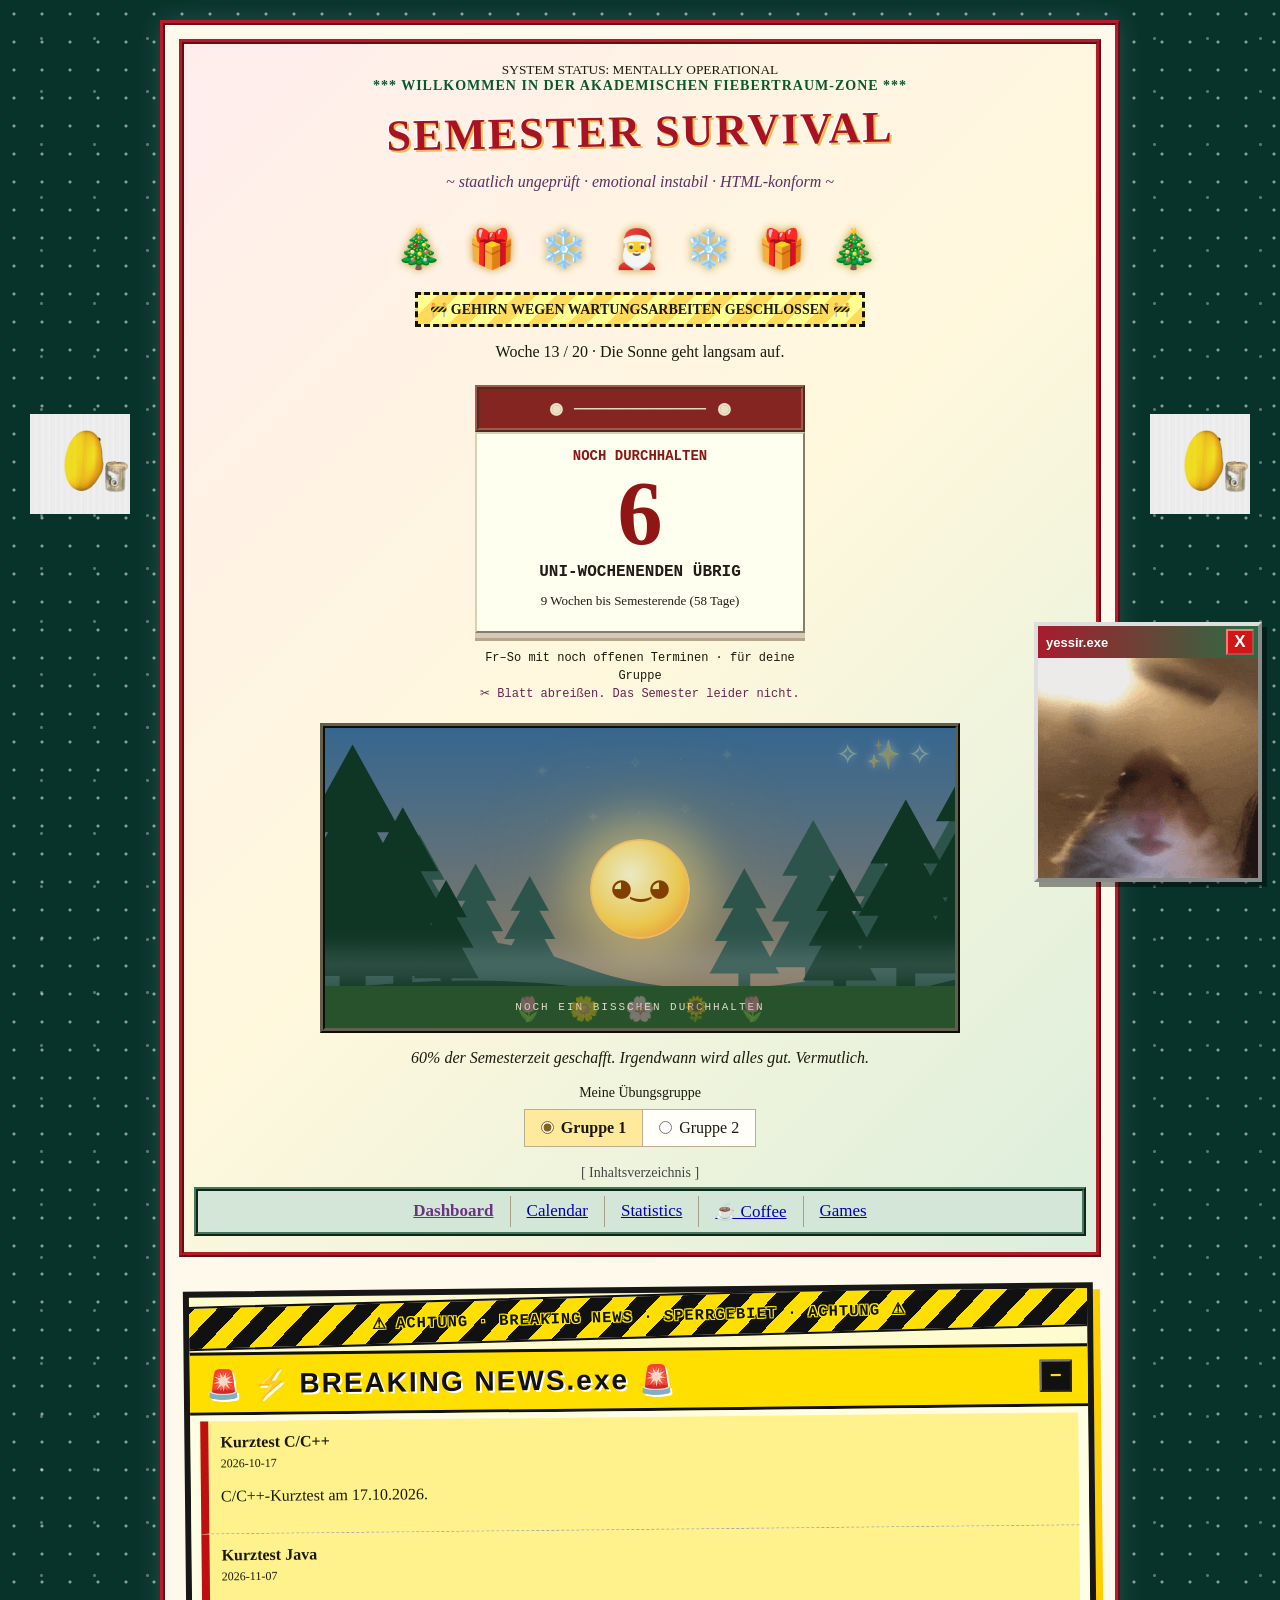
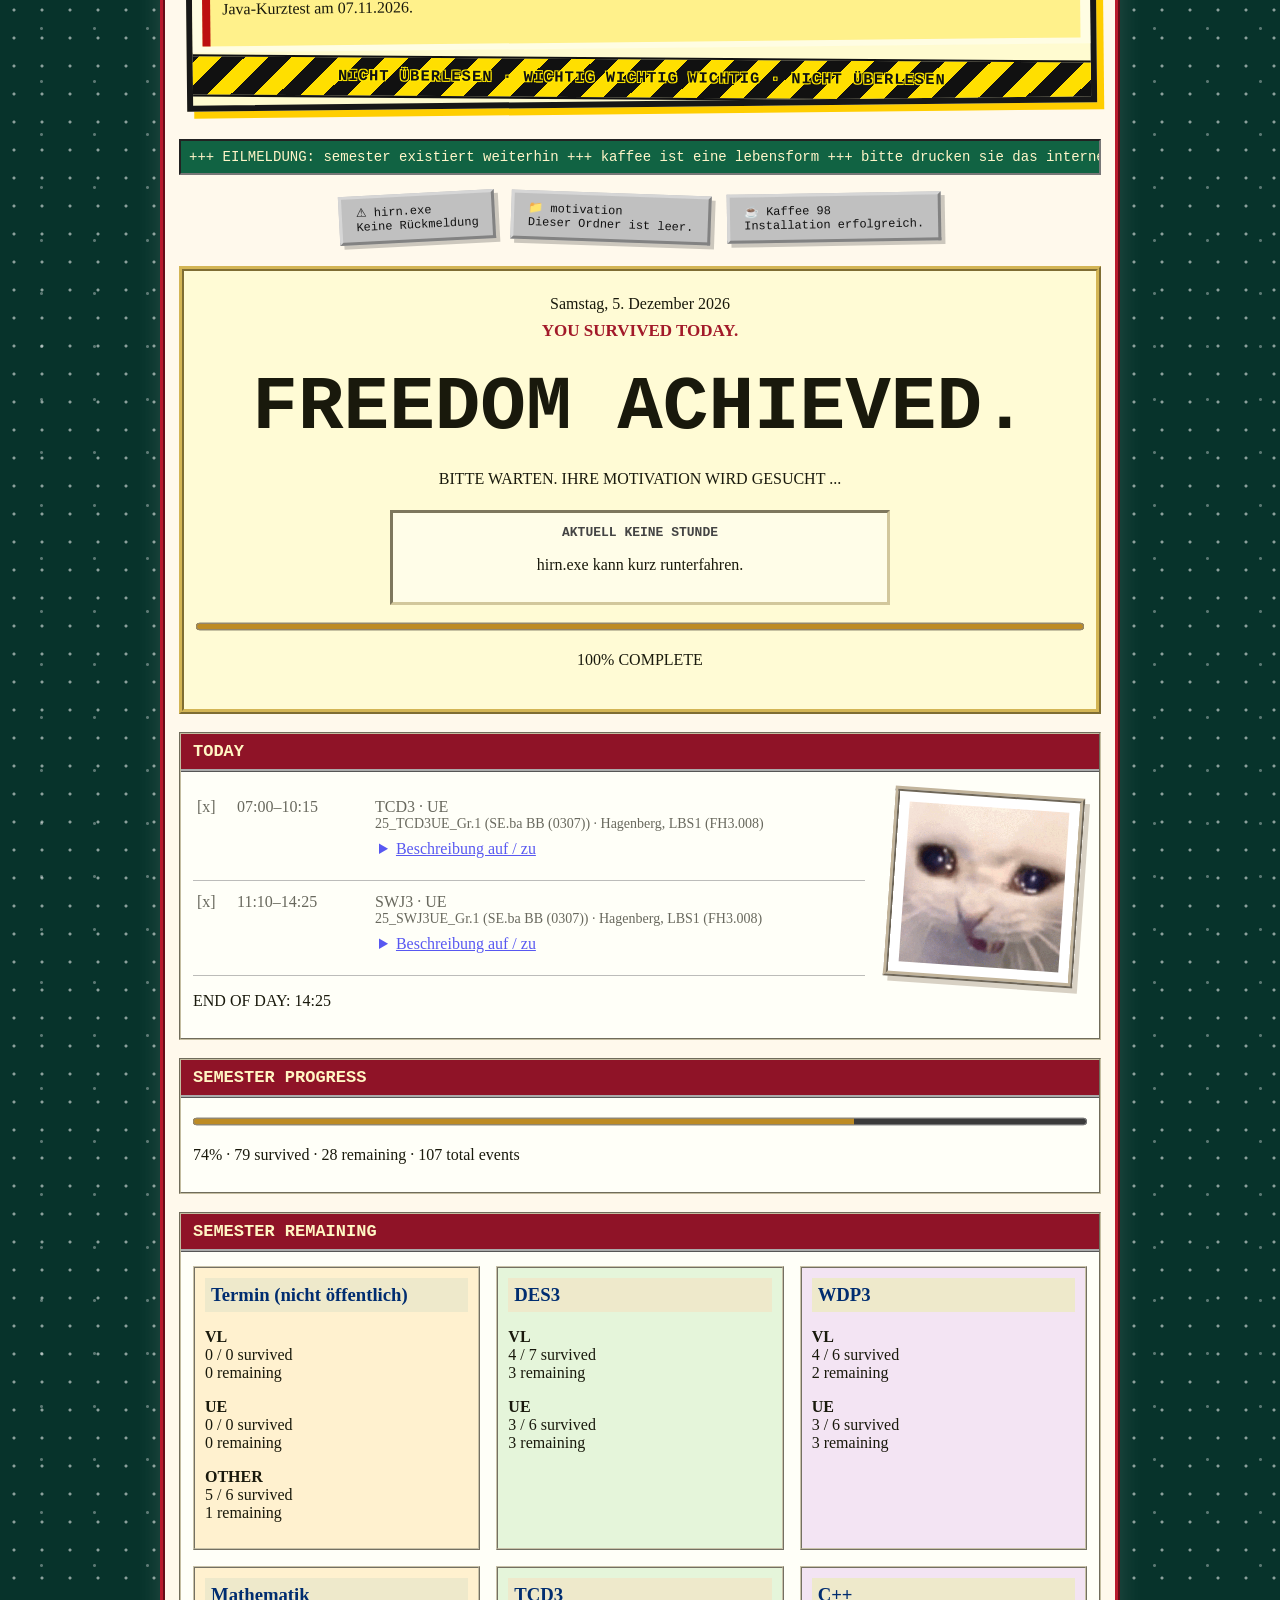
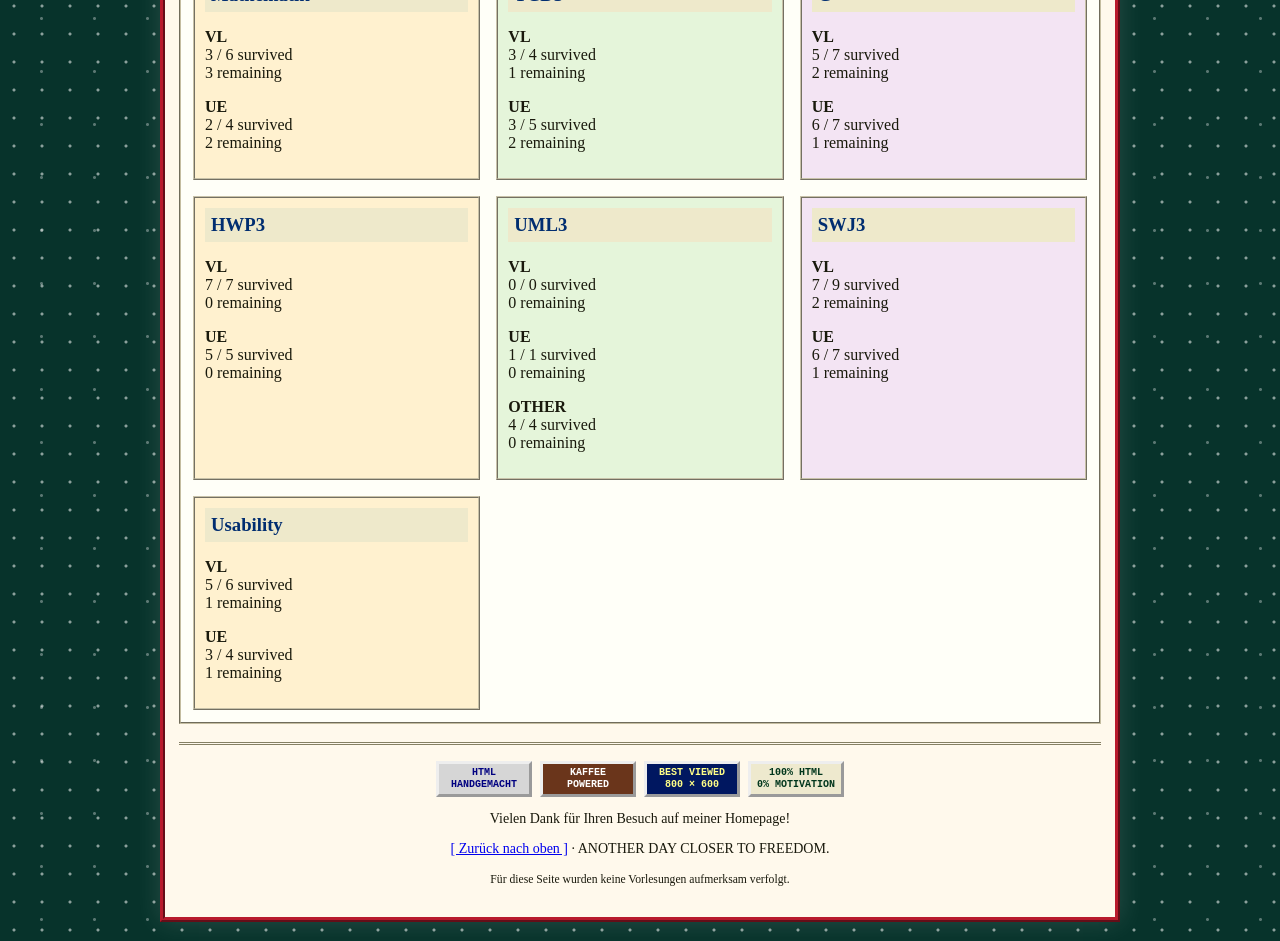
==== commit abb64ae6: "halloween update" ====
--- a/index.html
+++ b/index.html
@@ -1,9 +1,10 @@
 <!doctype html>
-<html lang="de"><head><meta charset="utf-8"><meta name="viewport" content="width=device-width,initial-scale=1"><title>Semester Survival</title><link rel="stylesheet" href="css/base.css"><link rel="stylesheet" href="css/html.css"><link rel="stylesheet" href="css/cursed.css"></head>
-<body><div class="beer-orbit beer-left" aria-hidden="true"><img src="img/1776745_11707.gif" width="500" height="500" alt=""></div><div class="beer-orbit beer-right" aria-hidden="true"><img src="img/1776745_11707.gif" width="500" height="500" alt=""></div><div class="shell"><header><small>LOCAL ONLY · SYSTEM STATUS: MENTALLY OPERATIONAL</small><div class="welcome-line">*** WILLKOMMEN IN DER AKADEMISCHEN FIEBERTRAUM-ZONE ***</div><h1>SEMESTER SURVIVAL</h1><p class="homepage-subtitle">~ staatlich ungeprüft · emotional instabil · HTML-konform ~</p><div class="construction">🚧 GEHIRN WEGEN WARTUNGSARBEITEN GESCHLOSSEN 🚧</div><p id="era"></p><div class="week-calendar"><div class="week-calendar-binding" aria-hidden="true">◉ ─────────── ◉</div><button id="tear-week" class="week-calendar-sheet" type="button" aria-label="Kalenderblatt abreißen"><span class="week-calendar-heading">NOCH DURCHHALTEN</span><strong id="weekends-left">--</strong><span>UNI-WOCHENENDEN ÜBRIG</span><small id="calendar-weeks-left"></small></button><p class="week-calendar-note">Fr–So mit noch offenen Terminen · für deine Gruppe<br><span>✂ Blatt abreißen. Das Semester leider nicht.</span></p></div><div class="sun-scene" role="img" aria-label="Eine Sonne geht mit dem Semesterfortschritt auf"><div class="sun">:)</div><div class="horizon">NOCH EIN BISSCHEN DURCHHALTEN</div></div><p id="sun-caption" class="sun-caption"></p><fieldset class="group-toggle"><legend>Meine Übungsgruppe</legend><label><input type="radio" name="study-group" value="1" checked> Gruppe 1</label><label><input type="radio" name="study-group" value="2"> Gruppe 2</label></fieldset><p class="web-directory">[ Inhaltsverzeichnis ]</p><nav aria-label="Hauptnavigation"><button data-view="dashboard">Dashboard</button><button data-view="calendar">Calendar</button><button data-view="statistics">Statistics</button><button data-view="coffee">☕ Coffee</button></nav></header>
-<div class="cursed-ticker"><span>+++ EILMELDUNG: semester existiert weiterhin +++ kaffee ist eine lebensform +++ bitte drucken sie das internet nicht aus +++</span></div><div class="desktop-junk" aria-hidden="true"><span>⚠ hirn.exe<br>Keine Rückmeldung</span><span>📁 motivation<br>Dieser Ordner ist leer.</span><span>☕ Kaffee 98<br>Installation erfolgreich.</span></div><p id="message" role="status"></p>
-<main><section id="dashboard"><article class="hero"><div id="today"></div><h2 id="timer-label">KALENDER IMPORTIEREN</h2><div id="timer" aria-live="off">--:--:--</div><p id="timer-note"></p><div class="lesson-clock"><h3 id="lesson-label"></h3><div id="lesson-timers"></div></div><progress id="day-progress" max="100" value="0"></progress><p id="day-percent"></p></article><article class="attendance-article"><h2>TODAY</h2><figure class="cursed-photo attendance-cat"><img src="img/tumblr_5c0a333415df0bd1a324178a2ef43d12_bbdc54ec_400.gif" width="280" height="280" alt="Traurige Katze mit großen, tränenden Augen" loading="lazy"></figure><div id="today-events"></div><p id="day-end"></p></article><article><h2>SEMESTER PROGRESS</h2><progress id="semester-progress" max="100" value="0"></progress><p id="semester-total"></p></article><article><h2>SEMESTER REMAINING</h2><div id="subjects" class="cards"></div></article><article id="meme-section" hidden><h2>MEME-ECKE</h2><div id="meme-board" class="meme-board"></div></article></section>
+<html lang="de"><head><meta charset="utf-8"><meta name="viewport" content="width=device-width,initial-scale=1"><title>Semester Survival</title><link rel="stylesheet" href="css/base.css"><link rel="stylesheet" href="css/html.css"><link rel="stylesheet" href="css/cursed.css"><link rel="stylesheet" href="css/seasons.css"></head>
+<body><div class="halloween-haunting halloween-only" aria-hidden="true"><img class="web-corner web-top-left" src="img/spiderweb.svg" alt=""><img class="web-corner web-top-right" src="img/spiderweb.svg" alt=""><img class="web-corner web-bottom-left" src="img/spiderweb.svg" alt=""><img class="web-corner web-bottom-right" src="img/spiderweb.svg" alt=""><span class="halloween-bat bat-one">🦇</span><span class="halloween-bat bat-two">🦇</span><span class="halloween-bat bat-three">🦇</span><span class="halloween-bat bat-four">🦇</span><span class="halloween-ghost ghost-one">👻</span><span class="halloween-ghost ghost-two">👻</span></div><div class="beer-orbit beer-left" aria-hidden="true"><img src="img/1776745_11707.gif" width="500" height="500" alt=""></div><div class="beer-orbit beer-right" aria-hidden="true"><img src="img/1776745_11707.gif" width="500" height="500" alt=""></div><div class="shell"><header><div class="halloween-only hanging-spiders" aria-hidden="true"><span>🕷️</span><span>🕷️</span></div><small>SYSTEM STATUS: MENTALLY OPERATIONAL</small><div class="welcome-line">*** WILLKOMMEN IN DER AKADEMISCHEN FIEBERTRAUM-ZONE ***</div><h1>SEMESTER SURVIVAL</h1><p class="homepage-subtitle">~ staatlich ungeprüft · emotional instabil · HTML-konform ~</p><div id="season-decoration" class="season-decoration" aria-hidden="true"></div><div class="halloween-welcome halloween-only"><img src="img/10164521_2e74d.gif" width="500" height="500" alt="Meerschweinchen mit Kürbissen und Hexenhut"><img src="img/9b076a951827106b408d50598fd9fde0.gif" width="400" height="400" alt="Animierter Halloween-Gruß mit Geist und Kürbissen"></div><div class="construction">🚧 GEHIRN WEGEN WARTUNGSARBEITEN GESCHLOSSEN 🚧</div><p id="era"></p><div class="week-calendar"><div class="week-calendar-binding" aria-hidden="true">◉ ─────────── ◉</div><button id="tear-week" class="week-calendar-sheet" type="button" aria-label="Kalenderblatt abreißen"><span class="week-calendar-heading">NOCH DURCHHALTEN</span><strong id="weekends-left">--</strong><span>UNI-WOCHENENDEN ÜBRIG</span><small id="calendar-weeks-left"></small></button><p class="week-calendar-note">Fr–So mit noch offenen Terminen · für deine Gruppe<br><span>✂ Blatt abreißen. Das Semester leider nicht.</span></p></div><div class="sun-scene" role="img" aria-label="Ein düsterer Wald wird mit dem Semesterfortschritt zum sonnigen Märchenwald"><div class="forest-stars" aria-hidden="true">✦ · ✧ · ✦<br>· ✦ · ✧ ·</div><div class="sun" aria-hidden="true">◕‿◕</div><svg class="forest-layer" viewBox="0 0 640 310" preserveAspectRatio="none" aria-hidden="true"><defs><path id="forest-pine" d="M40 0 10 55 25 55 0 100 17 100 -7 145 32 145 32 185 48 185 48 145 87 145 63 100 80 100 55 55 70 55Z"/></defs><path d="M0 245 Q120 190 260 246 T640 225 L640 310H0Z"/><use href="#forest-pine" transform="translate(-12 90) scale(1.2)"/><use href="#forest-pine" transform="translate(62 110) scale(.85)"/><use href="#forest-pine" transform="translate(125 140) scale(.7)"/><use href="#forest-pine" transform="translate(182 153) scale(.65)"/><use href="#forest-pine" transform="translate(396 145) scale(.75)"/><use href="#forest-pine" transform="translate(454 95) scale(1.05)"/><use href="#forest-pine" transform="translate(527 127) scale(.85)"/><use href="#forest-pine" transform="translate(590 82) scale(1.3)"/></svg><svg class="forest-layer forest-front" viewBox="0 0 640 310" preserveAspectRatio="none" aria-hidden="true"><path d="M0 271Q180 248 320 278T640 260V310H0Z"/><use href="#forest-pine" transform="translate(-38 17) scale(1.65)"/><use href="#forest-pine" transform="translate(31 82) scale(1.2)"/><use href="#forest-pine" transform="translate(95 157) scale(.7)"/><use href="#forest-pine" transform="translate(491 145) scale(.8)"/><use href="#forest-pine" transform="translate(542 74) scale(1.2)"/><use href="#forest-pine" transform="translate(603 0) scale(1.75)"/></svg><div class="forest-fog"></div><div class="horizon">NOCH EIN BISSCHEN DURCHHALTEN</div><div class="forest-night"></div><div class="forest-flowers" aria-hidden="true">🌷 🌼 🌸 🌻 🌷</div><div class="forest-sparkles" aria-hidden="true">✧ ✨ ✧</div></div><p id="sun-caption" class="sun-caption"></p><fieldset class="group-toggle"><legend>Meine Übungsgruppe</legend><label><input type="radio" name="study-group" value="1" checked> Gruppe 1</label><label><input type="radio" name="study-group" value="2"> Gruppe 2</label></fieldset><p class="web-directory">[ Inhaltsverzeichnis ]</p><nav aria-label="Hauptnavigation"><button data-view="dashboard">Dashboard</button><button data-view="calendar">Calendar</button><button data-view="statistics">Statistics</button><button data-view="coffee">☕ Coffee</button><button data-view="games">Games</button></nav><div class="halloween-only pumpkin-garland" aria-hidden="true">🎃 🕯️ 💀 🎃 🕸️ 🎃 💀 🕯️ 🎃</div></header>
+<aside id="breaking-news" class="breaking-news"><div class="news-tape news-tape-top" aria-hidden="true">⚠ ACHTUNG · BREAKING NEWS · SPERRGEBIET · ACHTUNG ⚠</div><div class="news-titlebar"><strong>⚡ BREAKING NEWS.exe</strong><button id="news-toggle" type="button" aria-label="Meldungen ein- oder ausklappen" aria-expanded="true" aria-controls="news-items">−</button></div><div id="news-items"></div><div class="news-tape news-tape-bottom" aria-hidden="true">NICHT ÜBERLESEN · WICHTIG WICHTIG WICHTIG · NICHT ÜBERLESEN</div></aside><div class="cursed-ticker"><span>+++ EILMELDUNG: semester existiert weiterhin +++ kaffee ist eine lebensform +++ bitte drucken sie das internet nicht aus +++</span></div><div class="desktop-junk" aria-hidden="true"><span>⚠ hirn.exe<br>Keine Rückmeldung</span><span>📁 motivation<br>Dieser Ordner ist leer.</span><span>☕ Kaffee 98<br>Installation erfolgreich.</span></div><p id="message" role="status"></p>
+<main><section id="dashboard"><article class="hero"><div id="today"></div><h2 id="timer-label">KALENDER IMPORTIEREN</h2><div id="timer" aria-live="off">--:--:--</div><p id="timer-note"></p><div class="lesson-clock"><h3 id="lesson-label"></h3><div id="lesson-timers"></div></div><progress id="day-progress" max="100" value="0"></progress><p id="day-percent"></p></article><article class="attendance-article"><h2>TODAY</h2><figure class="cursed-photo attendance-cat ordinary-attendance"><img src="img/tumblr_5c0a333415df0bd1a324178a2ef43d12_bbdc54ec_400.gif" width="280" height="280" alt="Traurige Katze mit großen, tränenden Augen" loading="lazy"></figure><figure class="cursed-photo attendance-cat halloween-only"><img src="img/8c4cf368eb4983679e6c73b5dfa2ec39.gif" width="320" height="426" alt="Katze schaut aus einem Halloween-Kürbis" loading="lazy"></figure><div id="today-events"></div><p id="day-end"></p></article><article><h2>SEMESTER PROGRESS</h2><progress id="semester-progress" max="100" value="0"></progress><p id="semester-total"></p></article><article><h2>SEMESTER REMAINING</h2><div id="subjects" class="cards"></div></article><article id="meme-section" hidden><h2>MEME-ECKE</h2><div id="meme-board" class="meme-board"></div></article></section>
 <section id="calendar" hidden><article><div class="month-controls"><button id="prev-month" aria-label="Vorheriger Monat">←</button><h2 id="month-title"></h2><button id="next-month" aria-label="Nächster Monat">→</button></div><div id="month-grid" class="month-grid"></div></article><article><h2 id="selected-date"></h2><div id="selected-events"></div></article></section>
 <section id="statistics" hidden><article><h2>STATISTICS</h2><div id="stats"></div><figure class="cursed-photo statistic-cat"><img src="img/eBN3x7.gif" width="320" height="346" alt="Katze neben einem Weinglas im bunten Discolicht" loading="lazy"></figure></article></section>
-<section id="coffee" hidden><article class="coffee-hero"><h2>☕ GEMEINSCHAFTSKAFFEE.exe</h2><p>Die Bohne ist stärker als der Wille.</p><figure class="cursed-photo coffee-painting"><img src="img/tumblr_inline_ob1j8sKy8g1qmspc6_500.gif" width="450" height="450" alt="Figuren aus einem historischen Gemälde bestaunen eine riesige Kaffeetasse" loading="lazy"></figure><div id="coffee-savings" class="coffee-number"></div><p>Ersparnis-Rechnung bis jetzt</p><p id="coffee-days"></p><code id="coffee-formula"></code></article><article><h2>BOHNENBUCHHALTUNG</h2><div id="coffee-costs"></div><p class="calculation-note">Vergleich: früher 3,80 € pro Person und Uni-Tag. Davon ziehen wir hier die gesamten Gemeinschaftsausgaben ab. Das ist eine Vergleichsrechnung, keine Pro-Kopf-Abrechnung. Eine echte Gruppenersparnis benötigt die Anzahl der Kaffeetrinker. Abgeschlossene Tage zählen erst nach dem letzten Termin; nur Tage im konfigurierten Semester zählen.</p></article><article><h2>☕ EHRENTAFEL DER BOHNENBESCHAFFER ☕</h2><div id="coffee-hall" class="coffee-hall"></div><div class="table-scroll"><table><thead><tr><th>Nr.</th><th>Käufer</th><th>Kaufdatum</th><th>Menge</th><th>Kosten</th></tr></thead><tbody id="coffee-buyers"></tbody></table></div></article></section></main><footer><div class="web-badges"><span>HTML<br>HANDGEMACHT</span><span>KAFFEE<br>POWERED</span><span>BEST VIEWED<br>800 × 600</span><span>KEIN BACKEND<br>KEIN PROBLEM</span></div><p>Vielen Dank für Ihren Besuch auf meiner Homepage!</p><p><a href="#">[ Zurück nach oben ]</a> · ANOTHER DAY CLOSER TO FREEDOM.</p><small>Für diese Seite wurden keine Vorlesungen aufmerksam verfolgt.</small></footer></div>
-<aside id="yessir-window" class="yessir-window" aria-label="Yessir-Fenster"><div class="yessir-titlebar"><span>yessir.exe</span><button id="yessir-close" type="button" aria-label="Yessir-Fenster schließen">X</button></div><img src="img/yessir-4t.gif" width="220" height="220" alt="Yessir-Meme"></aside><script src="js/subjects.js"></script><script src="js/calendar.js"></script><script src="js/countdown.js"></script><script src="js/statistics.js"></script><script src="js/designEvolution.js"></script><script src="js/bundledCalendar.js"></script><script src="js/memes.js"></script><script src="js/coffee.js"></script><script src="js/app.js"></script><script src="js/yessir.js"></script></body></html>
+<section id="coffee" hidden><article class="coffee-hero"><h2>☕ GEMEINSCHAFTSKAFFEE.exe</h2><p>Die Bohne ist stärker als der Wille.</p><figure class="cursed-photo coffee-painting"><img src="img/tumblr_inline_ob1j8sKy8g1qmspc6_500.gif" width="450" height="450" alt="Figuren aus einem historischen Gemälde bestaunen eine riesige Kaffeetasse" loading="lazy"></figure><figure class="cursed-photo halloween-only halloween-coffee-dog"><img src="img/trick-or-treat-halloween.gif" width="220" height="277" alt="Hund im Geisterkostüm mit Kürbiseimer" loading="lazy"></figure><div id="coffee-savings" class="coffee-number"></div><p>Ersparnis-Rechnung bis jetzt</p><p id="coffee-days"></p><code id="coffee-formula"></code></article><article><h2>BOHNENBUCHHALTUNG</h2><div id="coffee-costs"></div><p class="calculation-note">Vergleich: früher 3,80 € pro Person und Uni-Tag. Davon ziehen wir hier die gesamten Gemeinschaftsausgaben ab. Das ist eine Vergleichsrechnung, keine Pro-Kopf-Abrechnung. Eine echte Gruppenersparnis benötigt die Anzahl der Kaffeetrinker. Abgeschlossene Tage zählen erst nach dem letzten Termin; nur Tage im konfigurierten Semester zählen.</p></article><article><h2>☕ EHRENTAFEL DER BOHNENBESCHAFFER ☕</h2><div id="coffee-hall" class="coffee-hall"></div><div class="table-scroll"><table><thead><tr><th>Nr.</th><th>Käufer</th><th>Kaufdatum</th><th>Menge</th><th>Kosten</th></tr></thead><tbody id="coffee-buyers"></tbody></table></div></article></section><section id="games" hidden><article><h2>GAMES · AKADEMISCHE ZEITVERSCHWENDUNG</h2><h3>Tic-Tac-Toe</h3><figure class="cursed-photo halloween-only halloween-games"><img src="img/anigif_sub-buzz-12824-1598296977-22.gif" width="480" height="218" alt="Mann mit einem Kürbis auf dem Kopf" loading="lazy"></figure><label for="ttt-mode">Spielmodus</label><select id="ttt-mode"><option value="computer">Du (X) gegen hirn.exe (O)</option><option value="local">Zwei Personen am selben Gerät</option></select><p id="ttt-status" role="status"></p><div id="ttt-board" class="ttt-board" role="group" aria-label="Tic-Tac-Toe Spielfeld"></div><p><button id="ttt-reset" type="button">Neue Runde</button></p><p id="ttt-score"></p></article></section>
+</main><footer><div class="halloween-only haunted-graveyard" aria-hidden="true">🌑 🪦 👻 🪦 🎃 🪦 👻 🪦 🌑</div><div class="web-badges"><span>HTML<br>HANDGEMACHT</span><span>KAFFEE<br>POWERED</span><span>BEST VIEWED<br>800 × 600</span><span>100% HTML<br>0% MOTIVATION</span></div><p>Vielen Dank für Ihren Besuch auf meiner Homepage!</p><p><a href="#">[ Zurück nach oben ]</a> · ANOTHER DAY CLOSER TO FREEDOM.</p><small>Für diese Seite wurden keine Vorlesungen aufmerksam verfolgt.</small></footer></div>
+<aside id="yessir-window" class="yessir-window" aria-label="Yessir-Fenster"><div class="yessir-titlebar"><span>yessir.exe</span><button id="yessir-close" type="button" aria-label="Yessir-Fenster schließen">X</button></div><img src="img/yessir-4t.gif" width="220" height="220" alt="Yessir-Meme"></aside><script src="js/subjects.js"></script><script src="js/calendar.js"></script><script src="js/countdown.js"></script><script src="js/statistics.js"></script><script src="js/designEvolution.js"></script><script src="js/bundledCalendar.js"></script><script src="js/memes.js"></script><script src="js/coffee.js"></script><script src="js/app.js"></script><script src="js/yessir.js"></script><script src="js/news.js"></script><script src="js/games.js"></script><script src="js/batClicks.js"></script></body></html>
--- a/css/cursed.css
+++ b/css/cursed.css
@@ -35,4 +35,12 @@
 .week-calendar{max-width:330px;margin:24px auto 18px;perspective:700px}.week-calendar-binding{background:#852521;color:#ebdfc4;border:4px ridge #a6584a;padding:7px;font:bold 20px monospace}.html-style .week-calendar-sheet{display:flex;flex-direction:column;align-items:center;width:100%;background:#ffffef;border:1px solid #baad8e;border-top:3px dashed #a29475;padding:14px 8px 22px;box-shadow:0 5px #d6cbb2,0 8px #b4a58c;cursor:pointer;color:#221b18;transform-origin:top center}.week-calendar-heading{font:bold 14px 'Courier New',monospace;color:#8a1616}.week-calendar-sheet strong{font:bold 90px/1.1 'Times New Roman',serif;color:#901515}.week-calendar-sheet>span:last-of-type{font:bold 16px 'Courier New',monospace}.week-calendar-sheet small{margin-top:12px;font:13px 'Times New Roman',serif}.week-calendar-note{font:12px/1.5 'Courier New',monospace;margin-top:16px}.week-calendar-note span{color:#6b234e}.week-calendar-sheet.tearing{animation:tear-week .65s ease-in-out}
 @keyframes tear-week{0%{transform:rotateX(0);opacity:1}45%{transform:translateY(55px) rotateX(-70deg) rotate(-10deg);opacity:0}46%{transform:translateY(-12px);opacity:0}100%{transform:rotateX(0);opacity:1}}
 .lesson-clock{max-width:500px;margin:22px auto 12px;padding:12px;border:3px inset #d2c79c;background:#fffde8}.lesson-clock h3{font:bold 13px 'Courier New',monospace;margin:0 0 10px;color:#444}.lesson-item{display:flex;flex-direction:column;gap:5px;margin:8px 0}.lesson-time{font:bold clamp(26px,5vw,36px)/1.2 'Courier New',monospace;color:#1a4860}.lesson-item>span{font-size:14px}
-@media(prefers-reduced-motion:reduce){.week-calendar-sheet.tearing{animation:none}}+@media(prefers-reduced-motion:reduce){.week-calendar-sheet.tearing{animation:none}}
+.breaking-news{border:4px ridge #c6c6c6;background:#ffffdc;margin:0 0 20px;box-shadow:3px 3px #0002}.news-titlebar{display:flex;align-items:center;justify-content:space-between;gap:12px;background:#9a061a;color:#fff;padding:7px 10px;font:bold 16px 'Courier New',monospace}.html-style .news-titlebar button{background:#ddd;color:#111;padding:0;width:28px;height:28px;font:bold 20px Arial,sans-serif}.news-item{padding:12px;border-bottom:1px dashed #aaa}.news-item:last-child{border-bottom:0}.news-item time{display:block;font-size:12px;margin-top:5px}.news-item p{white-space:pre-wrap;overflow-wrap:anywhere}.news-item.important{background:#fff0a6}#news-items>p{padding:0 14px}
+.ttt-board{display:grid;grid-template-columns:repeat(3,1fr);gap:8px;max-width:340px;margin:18px auto}.html-style .ttt-board button{aspect-ratio:1;font:bold 48px 'Courier New',monospace;padding:0;background:#fffef0;color:#00196c;border:4px outset #cbc4a4}.html-style .ttt-board button:disabled{opacity:1;cursor:default}.html-style .ttt-board .winning{background:#daff99;color:#245900}.synapse-panel{text-align:center}.synapse-average{font:bold clamp(36px,8vw,70px) 'Courier New',monospace;color:#5d2970}.synapse-choices{display:flex;justify-content:center;flex-wrap:wrap;gap:6px}.synapse-choices label{display:flex;flex-direction:column;align-items:center;justify-content:center;gap:6px;min-width:42px;margin:8px 0;background:#fffbe0;border:2px outset #c8bda1;padding:8px;cursor:pointer;font:bold 20px monospace}.synapse-choices label:has(input:checked){background:#d8f3b6;border-style:inset}.synapse-choices input{margin:0}.synapse-panel fieldset{border:2px groove #d4c8b2;margin:16px 0}.rating-note{font-size:13px;max-width:65ch;margin:20px auto;color:#4d4051}#synapse-status{min-height:24px}.html-style nav{max-width:100%;flex-wrap:wrap}
+/* Breaking news, with a completely disproportionate amount of caution tape. */
+.breaking-news{position:relative;margin:30px 6px 32px;background:#fffbd0;border:6px solid #171717;box-shadow:7px 7px 0 #ffce00;transform:rotate(-.6deg);overflow:hidden}
+.news-tape{background:repeating-linear-gradient(135deg,#111 0 16px,#ffdf00 16px 32px);padding:10px 6px;text-align:center;font:900 clamp(11px,2vw,15px) 'Courier New',monospace;color:#111;border:2px solid #111;white-space:nowrap;overflow:hidden;text-shadow:1px 1px #ffe900,-1px -1px #ffe900,1px -1px #ffe900,-1px 1px #ffe900;letter-spacing:1px}
+.news-tape-top{transform:rotate(-1deg) scale(1.03);margin:2px -6px 10px}.news-tape-bottom{transform:rotate(1deg) scale(1.03);margin:10px -6px 2px}
+.news-titlebar{background:#ffdf00;color:#111;border-top:3px solid #111;border-bottom:3px solid #111;padding:12px 16px;font:900 clamp(18px,3vw,28px) Impact,'Arial Black',sans-serif;letter-spacing:2px;text-shadow:2px 2px #fff}.news-titlebar strong::before{content:'🚨 ';}.news-titlebar strong::after{content:' 🚨';}.html-style .news-titlebar button{background:#111;color:#ffe000;border:2px outset #777;flex-shrink:0;width:32px;height:32px;text-shadow:none}#news-items{padding:6px 10px;background:#fffde3}#news-items>p{font-weight:bold}.news-item.important{background:#fff18b;border-left:8px solid #bd1010}.breaking-news.collapsed .news-tape-bottom{margin-top:6px}
+@media(max-width:600px){.breaking-news{margin-left:0;margin-right:0;transform:none;border-width:4px;box-shadow:4px 4px #ffce00}.news-titlebar{padding:10px 8px;letter-spacing:0}.news-titlebar strong::after{content:''}.news-tape{font-size:11px}}
--- a/css/seasons.css
+++ b/css/seasons.css
@@ -0,0 +1,40 @@
+/* A dark forest slowly becomes a shamelessly kitschy sunrise. */
+.sun-scene{height:310px;max-width:640px;border:5px ridge #62604d;background:linear-gradient(var(--forest-sky-top,#050819),var(--forest-sky-bottom,#1c1229));isolation:isolate}
+.sun-scene .sun{z-index:1;width:100px;height:100px;margin-left:-50px;background:radial-gradient(circle at 40% 35%,#ffffd3,#ffd953 60%,#ff8d2e);border:2px solid #ffce6b;color:#8d4600;font:bold 23px 'Comic Sans MS',cursive;box-shadow:0 0 40px 20px #ffe98570,0 0 100px 35px #ffcf4530}
+.forest-stars{position:absolute;inset:10px 20px 40%;z-index:0;opacity:var(--forest-stars,1);color:#fff6b4;font-size:16px;word-spacing:34px;line-height:50px;text-shadow:0 0 7px #fff;transform:rotate(-5deg)}
+.forest-layer{position:absolute;inset:0;width:100%;height:100%;z-index:2;fill:var(--forest-back,#0f151d)}.forest-front{z-index:3;fill:var(--forest-front,#050d10)}
+.sun-scene .horizon{z-index:4;height:42px;border-top:0;background:var(--forest-ground,#060c11);color:#f5efd6;font-size:11px;letter-spacing:2px}.forest-night{position:absolute;inset:0;background:#020417;opacity:var(--forest-night,.55);z-index:5;pointer-events:none}
+.forest-fog{position:absolute;bottom:38px;left:-10%;width:120%;height:50px;z-index:4;background:linear-gradient(transparent,#dce4ef38,transparent);filter:blur(10px);animation:forest-fog 16s ease-in-out infinite alternate;pointer-events:none}
+.forest-flowers{position:absolute;bottom:5px;left:0;right:0;z-index:6;opacity:var(--forest-flowers,0);font-size:24px;word-spacing:20px;pointer-events:none}.forest-sparkles{position:absolute;top:10px;right:24px;z-index:6;opacity:var(--forest-flowers,0);color:#ffffa4;font-size:28px;text-shadow:0 0 8px #fff}
+@keyframes forest-fog{from{transform:translateX(-3%)}to{transform:translateX(3%)}}
+.season-decoration{font-size:clamp(22px,4vw,38px);letter-spacing:8px;padding:12px;line-height:1.6;text-align:center;pointer-events:none}
+body.html-style[data-season=halloween]{background-color:#160d23;background-image:repeating-linear-gradient(45deg,#26132d 0 2px,transparent 2px 24px)}
+[data-season=halloween] .shell{background:#f4dec0;border-color:#ab5d18;box-shadow:0 0 45px #ff751a20}[data-season=halloween] header{background:linear-gradient(135deg,#dca55d,#e9cb93,#cbb4df);border-color:#673377;position:relative}[data-season=halloween] h1{color:#4d145d;text-shadow:2px 2px #ff9c27,-1px -1px #fff1bb}[data-season=halloween] .welcome-line{color:#51214e}[data-season=halloween] article{background:#ffefd1;border-color:#a9733d}[data-season=halloween] article h2{background:#431552;color:#ffd181}[data-season=halloween] .hero{background:#f6dda5}[data-season=halloween] .hero h2{background:transparent;color:#65162b}[data-season=halloween] nav{background:#dfb880;border-color:#8c5c28}[data-season=halloween] .cursed-ticker{background:#35103f;color:#ffce65}[data-season=halloween] .web-badges span{border-color:#d37b29}[data-season=halloween] .yessir-titlebar{background:linear-gradient(90deg,#411049,#8d3f15)}
+[data-season=halloween] header::before{content:'🕷️';position:absolute;top:0;right:24px;font-size:35px;padding-top:38px;border-left:1px solid #4a263d;animation:spider-swing 6s ease-in-out infinite alternate;transform-origin:top center}
+@keyframes spider-swing{from{transform:rotate(-8deg)}to{transform:rotate(8deg)}}
+body.html-style[data-season=prechristmas]{background-color:#102a27;background-image:repeating-linear-gradient(45deg,#193b3520 0 8px,transparent 8px 28px)}
+[data-season=prechristmas] .shell{background:#fff7e4;border-color:#6a7751}[data-season=prechristmas] header{background:linear-gradient(130deg,#efe6c8,#f7f0dc,#cadcc2);border-color:#65764d}[data-season=prechristmas] h1{color:#1b4c37;text-shadow:2px 2px #ddc77d}[data-season=prechristmas] article h2{background:#244c38;color:#ffedb4}[data-season=prechristmas] .hero h2{background:transparent;color:#6b3522}[data-season=prechristmas] .cursed-ticker{background:#244c38;color:#fff0b1}[data-season=prechristmas] nav{background:#d7dfcb}
+body.html-style[data-season=christmas]{background-color:#07332b;background-image:radial-gradient(#fff8 1px,transparent 2px),radial-gradient(#fff5 1px,transparent 2px);background-size:28px 28px,53px 53px;background-position:0 0,15px 12px}
+[data-season=christmas] .shell{background:#fff9ec;border-color:#b81b2d;box-shadow:0 0 25px #fff2}[data-season=christmas] header{background:linear-gradient(135deg,#ffeded,#fff8dd,#dbeedc);border:5px ridge #b51b27}[data-season=christmas] h1{color:#a91222;text-shadow:2px 2px #e3bf55,-1px -1px #fff}[data-season=christmas] article h2{background:#8f1327;color:#fff5c3}[data-season=christmas] .hero h2{background:transparent;color:#a21929}[data-season=christmas] nav{background:#d4e6d7;border-color:#427859}[data-season=christmas] .cursed-ticker{background:#116343;color:#fff5c8}[data-season=christmas] .yessir-titlebar{background:linear-gradient(90deg,#a71c2c,#286d42)}[data-season=christmas] .season-decoration{text-shadow:0 0 8px #c39a30}
+@media(max-width:600px){.sun-scene{height:280px}.season-decoration{letter-spacing:2px}[data-season=halloween] header::before{right:8px;font-size:26px}}
+@media(prefers-reduced-motion:reduce){.forest-fog,[data-season=halloween] header::before{animation:none}}
+
+/* The five Halloween GIFs disappear with the automatic seasonal theme. */
+.halloween-only{display:none!important}[data-season=halloween] .halloween-only{display:block!important}[data-season=halloween] .ordinary-attendance{display:none}
+[data-season=halloween] .halloween-welcome{display:flex!important;justify-content:center;align-items:center;flex-wrap:wrap;gap:30px;margin:6px auto 24px}.halloween-welcome img{display:block;width:145px;max-width:38%;height:auto;border:5px ridge #b57327;box-shadow:5px 5px #43104c50;transform:rotate(-7deg)}.halloween-welcome img:last-child{transform:rotate(6deg);width:160px}
+.halloween-coffee-dog{width:160px;transform:rotate(-7deg);border-color:#be722e;margin:24px auto;background:#fff0c5}.halloween-games{width:280px;max-width:90%;transform:rotate(3deg);border-color:#a1571b;background:#ffe4a0}.halloween-games img{width:100%;height:auto}.halloween-only.attendance-cat{border-color:#ba7120;background:#ffe6b6}
+@media(max-width:600px){[data-season=halloween] .halloween-welcome{gap:14px}.halloween-welcome img{width:110px}.halloween-welcome img:last-child{width:120px}.halloween-coffee-dog{width:125px}.halloween-games{width:240px}}
+/* October has now completely lost its decorating privileges. */
+.halloween-haunting{position:fixed;inset:0;pointer-events:none;z-index:8;overflow:hidden}.web-corner{position:absolute;width:clamp(100px,18vw,230px);height:auto;opacity:.5;filter:drop-shadow(0 0 4px #b36ed450)}.web-top-left{left:0;top:0}.web-top-right{right:0;top:0;transform:rotate(90deg)}.web-bottom-left{left:0;bottom:0;transform:rotate(-90deg)}.web-bottom-right{right:0;bottom:0;transform:rotate(180deg)}
+.halloween-bat,.halloween-ghost{position:absolute;display:block;opacity:.8;font-size:38px;animation:haunted-float 8s ease-in-out infinite alternate}.bat-one{left:3%;top:24%}.bat-two{right:4%;top:38%;animation-delay:-3s}.bat-three{left:6%;top:66%;font-size:28px;animation-delay:-5s}.bat-four{right:8%;top:13%;font-size:25px;animation-delay:-2s}.ghost-one{left:2%;top:47%;font-size:32px;animation-delay:-1s}.ghost-two{right:3%;top:78%;font-size:30px;animation-delay:-4s}
+@keyframes haunted-float{from{transform:translateY(-12px) rotate(-12deg)}to{transform:translateY(16px) rotate(12deg)}}
+[data-season=halloween] header{position:relative;overflow:hidden;box-shadow:inset 0 0 65px #4e164535}
+.hanging-spiders{position:absolute;inset:0;pointer-events:none}.hanging-spiders span{position:absolute;top:0;padding-top:85px;border-left:1px solid #342035;font-size:32px;line-height:1;transform-origin:top center;animation:spider-swing 7s ease-in-out infinite alternate}.hanging-spiders span:first-child{left:24px}.hanging-spiders span:last-child{right:70px;padding-top:130px;font-size:24px;animation-delay:-3s}
+.pumpkin-garland{font-size:clamp(19px,3.6vw,32px);letter-spacing:8px;padding:24px 4px 6px;filter:drop-shadow(0 0 7px #fa8c22)}.haunted-graveyard{font-size:clamp(20px,4vw,35px);letter-spacing:9px;padding:14px 4px 24px;border-bottom:2px dashed #8c531d;margin-bottom:18px}
+[data-season=halloween] article{position:relative;box-shadow:4px 4px 0 #4d1e2530}[data-season=halloween] article::after{content:'';position:absolute;top:0;right:0;width:70px;height:70px;background:url('../img/spiderweb.svg') top left/contain no-repeat;transform:rotate(90deg);opacity:.3;pointer-events:none}[data-season=halloween] .hero{box-shadow:inset 0 0 35px #cc712330,5px 5px #521d3830}
+[data-season=halloween] .construction{background:repeating-linear-gradient(135deg,#fdab46 0 14px,#ffd573 14px 28px);border-color:#4a203f}[data-season=halloween] .news-titlebar{background:#ffad33}[data-season=halloween] .news-tape{background:repeating-linear-gradient(135deg,#171119 0 16px,#ffa42c 16px 32px)}[data-season=halloween] .breaking-news{border-color:#34132c;box-shadow:7px 7px #ac5a22}
+@media(max-width:700px){.web-corner{width:110px;opacity:.3}.halloween-bat,.halloween-ghost{font-size:22px;opacity:.35}.hanging-spiders span:first-child{left:4px;font-size:22px;padding-top:55px}.hanging-spiders span:last-child{right:40px;padding-top:85px;font-size:19px}.pumpkin-garland,.haunted-graveyard{letter-spacing:2px}.bat-three,.bat-four{display:none}}
+@media(prefers-reduced-motion:reduce){.halloween-bat,.halloween-ghost,.hanging-spiders span{animation:none}}
+.bat-click-layer{position:fixed;inset:0;overflow:hidden;pointer-events:none;z-index:100;contain:strict}.click-bat{position:absolute;display:block;pointer-events:none;line-height:1;animation:bat-click-flight 900ms ease-out forwards;will-change:transform,opacity}
+@keyframes bat-click-flight{0%{transform:translate(-50%,-50%) scale(.45);opacity:0}12%{opacity:1}40%{transform:translate(calc(-50% + var(--bat-x)*.35),calc(-50% + var(--bat-y)*.35)) rotate(-12deg) scale(1.1)}100%{transform:translate(calc(-50% + var(--bat-x)),calc(-50% + var(--bat-y))) rotate(var(--bat-turn)) scale(.65);opacity:0}}
+@media(prefers-reduced-motion:reduce){.bat-click-layer{display:none}}
